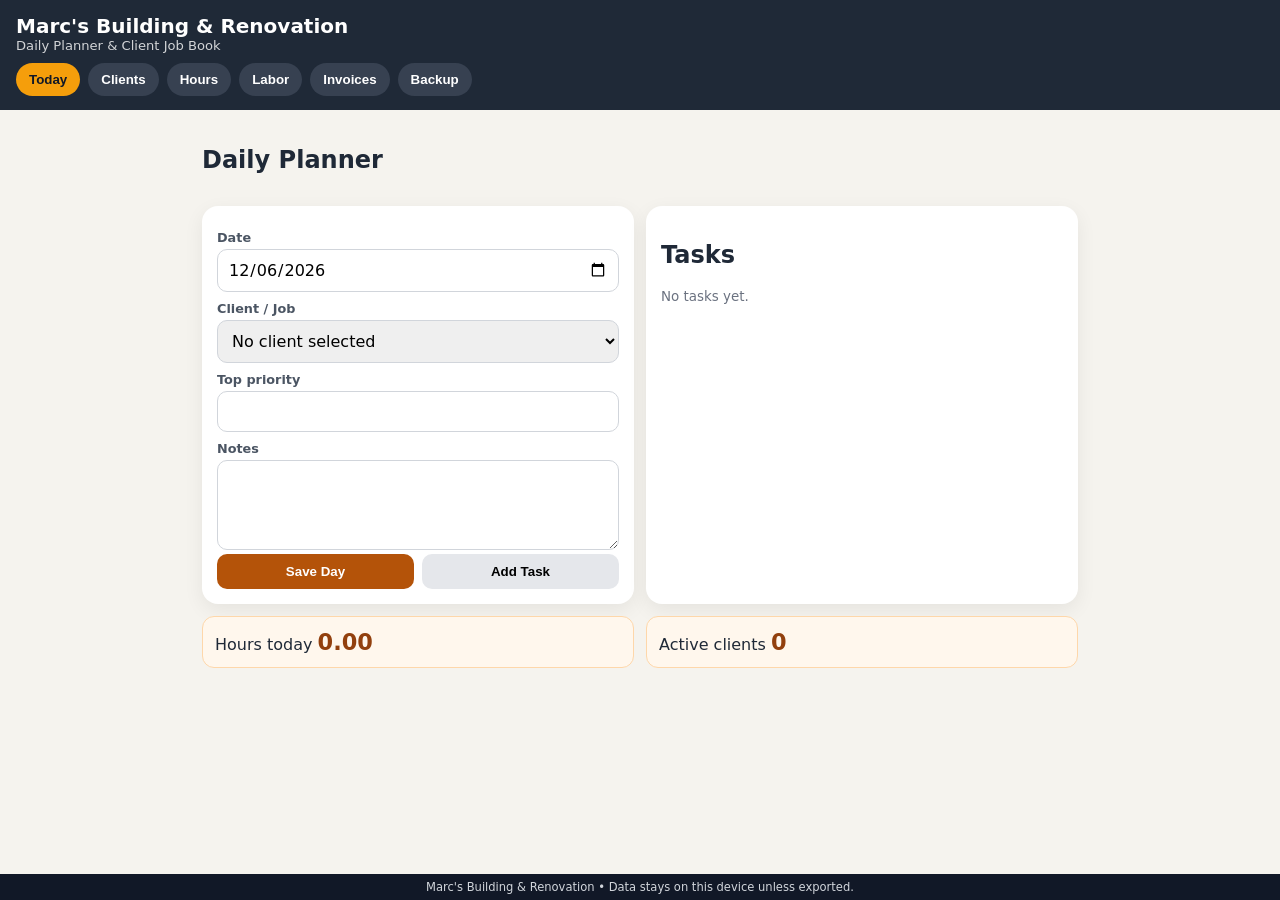
==== marc-app/index.html @ 735205f0 "Add labor tracking and labor costs to invoices" ====
<!doctype html><html><head><meta charset="utf-8"><meta name="viewport" content="width=device-width,initial-scale=1"><meta name="theme-color" content="#1f2937"><link rel="manifest" href="manifest.json"><title>Marc's Renovations Planner</title><style>
:root{--bg:#f5f3ee;--card:#fff;--ink:#1f2937;--muted:#6b7280;--accent:#b45309;--line:#e5e7eb}*{box-sizing:border-box}body{margin:0;font-family:system-ui;background:var(--bg);color:var(--ink)}header{position:sticky;top:0;background:#1f2937;color:#fff;padding:14px 16px;z-index:5}.brand{font-size:1.25rem;font-weight:800}.sub{font-size:.82rem;opacity:.8}nav{display:flex;gap:8px;overflow:auto;margin-top:10px}nav button{border:0;border-radius:999px;padding:9px 13px;background:#374151;color:#fff;font-weight:700}nav button.active{background:#f59e0b;color:#111827}main{max-width:900px;margin:auto;padding:16px 12px 80px}.view{display:none}.view.active{display:block}.card{background:#fff;border-radius:16px;padding:15px;margin:12px 0;box-shadow:0 6px 20px #0001}.grid{display:grid;grid-template-columns:repeat(auto-fit,minmax(250px,1fr));gap:12px}input,textarea,select{width:100%;padding:10px;border:1px solid #d1d5db;border-radius:10px;font:inherit}textarea{min-height:90px}label{display:block;font-size:.8rem;font-weight:700;color:#4b5563;margin:9px 0 4px}.btn{border:0;border-radius:10px;padding:10px 13px;font-weight:800}.primary{background:var(--accent);color:#fff}.secondary{background:#e5e7eb}.danger{background:#fee2e2;color:#b91c1c}.row{display:flex;gap:8px;flex-wrap:wrap;align-items:center}.row>*{flex:1}.small{color:var(--muted);font-size:.84rem}.client{cursor:pointer}.pill{display:inline-block;background:#f3f4f6;border-radius:999px;padding:4px 8px;font-size:.75rem;font-weight:700}table{width:100%;border-collapse:collapse}th,td{padding:8px;border-bottom:1px solid var(--line);text-align:left;font-size:.88rem}.task{display:flex;gap:8px;align-items:center;padding:8px 0;border-bottom:1px solid var(--line)}.task input{width:20px}.done{text-decoration:line-through;color:#9ca3af}.stat{background:#fff7ed;border:1px solid #fed7aa;padding:12px;border-radius:12px}.stat b{font-size:1.4rem;color:#92400e}
.invoice-grid{display:grid;grid-template-columns:repeat(auto-fit,minmax(280px,1fr));gap:12px}
.invoice-card{cursor:pointer}
.invoice-line{display:grid;grid-template-columns:1.8fr .55fr .75fr .8fr auto;gap:7px;margin:7px 0}
.invoice-line input{min-width:0}
.invoice-total{font-size:1.35rem;font-weight:900;text-align:right}
.labor-row{display:grid;grid-template-columns:1.1fr .85fr .65fr .75fr 1fr auto;gap:7px;margin:7px 0}
.labor-row input,.labor-row select{min-width:0}
@media(max-width:620px){.labor-row{grid-template-columns:1fr 1fr}.labor-row .labor-work{grid-column:1/3}.labor-row button{grid-column:2}}
.letterhead{display:flex;align-items:center;gap:14px;border-bottom:3px solid #10a9d6;padding-bottom:10px;margin-bottom:14px}
.letterhead-mark{width:74px;height:64px;flex:0 0 74px}
.letterhead-title{font-size:1.45rem;font-weight:900;line-height:1.05}
.letterhead-title span{color:#10a9d6}
.letterhead-sub{font-size:.8rem;font-weight:700;letter-spacing:.08em;margin-top:4px}
.letterhead-phone{margin-left:auto;font-size:1.05rem;font-weight:900;color:#10a9d6;white-space:nowrap}
.copy-label{font-weight:900;text-transform:uppercase;letter-spacing:.12em;color:#4b5563;font-size:.78rem}
.invoice-sheet{background:#fff;color:#111;padding:18px;border:1px solid #ddd;border-radius:10px;margin:14px 0}
.invoice-top{display:flex;justify-content:space-between;gap:20px}
.invoice-meta{text-align:right}
.invoice-table{width:100%;border-collapse:collapse;margin-top:12px}
.invoice-table th,.invoice-table td{border-bottom:1px solid #bbb;padding:7px 6px}
.invoice-table th{background:#f3f4f6}
.invoice-summary{margin-left:auto;max-width:300px;margin-top:12px}
.invoice-summary div{display:flex;justify-content:space-between;padding:4px 0}
.invoice-summary .grand{font-size:1.1rem;font-weight:900;border-top:2px solid #111;margin-top:4px;padding-top:7px}
@media(max-width:620px){.invoice-line{grid-template-columns:1fr 70px 90px}.invoice-line .amount{grid-column:1/3}.invoice-line button{grid-column:3}.letterhead{align-items:flex-start}.letterhead-phone{margin-left:0}.invoice-top{display:block}.invoice-meta{text-align:left;margin-top:8px}}
@media print{
  body{background:#fff}.no-print,header,footer{display:none!important}main{max-width:none;padding:0}.view{display:none!important}#invoicePrint.view.active{display:block!important}.invoice-sheet{border:0;border-radius:0;box-shadow:none;page-break-after:always;padding:12mm;margin:0}.invoice-sheet:last-child{page-break-after:auto}
}footer{position:fixed;bottom:0;left:0;right:0;background:#111827;color:#d1d5db;text-align:center;padding:6px;font-size:.72rem}</style></head><body>
<header><div class="brand">Marc's Building & Renovation</div><div class="sub">Daily Planner & Client Job Book</div><nav><button data-v="today" class="active">Today</button><button data-v="clients">Clients</button><button data-v="hours">Hours</button><button data-v="labor">Labor</button><button data-v="invoices">Invoices</button><button data-v="backup">Backup</button></nav></header>
<main>
<section id="today" class="view active"><h1>Daily Planner</h1><div class="grid"><div class="card"><label>Date</label><input id="dDate" type="date"><label>Client / Job</label><select id="dClient"></select><label>Top priority</label><input id="dPriority"><label>Notes</label><textarea id="dNotes"></textarea><div class="row"><button class="btn primary" onclick="saveDay()">Save Day</button><button class="btn secondary" onclick="addTask()">Add Task</button></div></div><div class="card"><h2>Tasks</h2><div id="tasks"></div></div></div><div class="grid"><div class="stat">Hours today <b id="todayHours">0</b></div><div class="stat">Active clients <b id="activeCount">0</b></div></div></section>
<section id="clients" class="view"><div class="row"><div><h1>Clients & Jobs</h1><div class="small">One page for every client.</div></div><button class="btn primary" onclick="newClient()">+ New Client</button></div><input id="search" placeholder="Search clients..." oninput="renderClients()"><div id="clientList" class="grid"></div></section>
<section id="edit" class="view"><button class="btn secondary" onclick="show('clients')">← Back</button><div class="card"><h1 id="formTitle">New Client</h1><input type="hidden" id="cid"><div class="grid"><div><label>Name</label><input id="name"><label>Phone</label><input id="phone"><label>Email</label><input id="email"><label>Job address</label><input id="address"></div><div><label>Job title</label><input id="job"><label>Start date</label><input id="start" type="date"><label>Status</label><select id="status"><option>Estimate</option><option>Scheduled</option><option selected>Active</option><option>Waiting</option><option>Completed</option></select><label>Job description</label><textarea id="desc"></textarea></div></div><label>Notes</label><textarea id="notes"></textarea><button class="btn primary" onclick="saveClient()">Save Client</button></div></section>
<section id="detail" class="view"><button class="btn secondary" onclick="show('clients')">← Back</button><div id="detailBody"></div></section>
<section id="hours" class="view"><h1>Hours Log</h1><div class="card"><div class="grid"><div><label>Date</label><input id="hDate" type="date"></div><div><label>Client</label><select id="hClient"></select></div><div><label>Hours</label><input id="hAmount" type="number" step=".25"></div><div><label>Work done</label><input id="hWork"></div></div><button class="btn primary" onclick="logHours()">Log Hours</button></div><div class="card"><h2>Recent Hours</h2><div id="hoursList"></div></div></section>
<section id="labor" class="view"><h1>Labor Tracker</h1><div class="card"><div class="grid"><div><label>Date</label><input id="laborDate" type="date"></div><div><label>Client / Job</label><select id="laborClient"></select></div><div><label>Worker name</label><input id="laborName" placeholder="Name"></div><div><label>Hours</label><input id="laborHours" type="number" min="0" step=".25" placeholder="8"></div><div><label>Hourly rate</label><input id="laborRate" type="number" min="0" step=".01" placeholder="25.00"></div><div><label>Work done</label><input id="laborWork" placeholder="Framing, drywall, painting..."></div></div><button class="btn primary" onclick="addLaborEntry()">Add Labor</button></div><div class="card"><div class="row"><h2>Labor History</h2><div class="hours-total" id="laborGrandTotal">$0.00</div></div><div id="laborList"></div></div></section>
<section id="invoices" class="view"><div class="row"><div><h1>Invoices</h1><div class="small">Numbered invoices saved with each client.</div></div><button class="btn primary" onclick="newInvoice()">+ New Invoice</button></div><div id="invoiceList" class="invoice-grid"></div></section>
<section id="invoiceEdit" class="view"><button class="btn secondary no-print" onclick="show('invoices')">← Back</button><div class="card no-print"><h1 id="invoiceFormTitle">New Invoice</h1><input type="hidden" id="invId"><div class="grid"><div><label>Invoice number</label><input id="invNumber" readonly><label>Date</label><input id="invDate" type="date"><label>Client</label><select id="invClient" onchange="invoiceClientChanged()"></select></div><div><label>Job / project</label><input id="invJob"><label>Client address</label><input id="invAddress"><label>Due date</label><input id="invDue" type="date"></div></div><h3>Materials / Other Charges</h3><div id="invoiceLines"></div><button class="btn secondary" onclick="addInvoiceLine()">+ Add Line</button>
<h3 style="margin-top:18px">Labor</h3><div id="invoiceLabor"></div><div class="row"><button class="btn secondary" onclick="addInvoiceLabor()">+ Add Labor</button><button class="btn secondary" onclick="importClientLabor()">Import Labor for This Client</button></div><div class="grid" style="margin-top:12px"><div><label>Notes</label><textarea id="invNotes" placeholder="Thank you, payment terms, job notes..."></textarea></div><div><label>Tax %</label><input id="invTax" type="number" min="0" step=".01" value="0" oninput="renderInvoiceTotals()"><label>Amount paid</label><input id="invPaid" type="number" min="0" step=".01" value="0" oninput="renderInvoiceTotals()"><div id="invoiceTotals" class="invoice-total"></div></div></div><div class="row" style="margin-top:12px"><button class="btn primary" onclick="saveInvoice(false)">Save Invoice</button><button class="btn secondary" onclick="saveInvoice(true)">Save & Print 2 Copies</button></div></div></section>
<section id="invoicePrint" class="view"><div class="no-print row"><button class="btn secondary" onclick="show('invoices')">← Back</button><button class="btn primary" onclick="window.print()">Print Client + Office Copies</button></div><div id="printCopies"></div></section>
<section id="backup" class="view"><h1>Backup</h1><div class="card"><p>Records are stored on this device. Export a backup occasionally.</p><div class="row"><button class="btn primary" onclick="backup()">Export Backup</button><label class="btn secondary" style="margin:0;text-align:center">Restore<input type="file" accept=".json" onchange="restore(event)" style="display:none"></label></div></div></section>
</main><footer>Marc's Building & Renovation • Data stays on this device unless exported.</footer>
<script>
const K="marcsRenovations_v2";let db=JSON.parse(localStorage.getItem(K)||'{"clients":[],"hours":[],"days":{},"invoices":[],"nextInvoiceNumber":1001}');db.invoices=db.invoices||[];db.nextInvoiceNumber=db.nextInvoiceNumber||1001;db.labor=db.labor||[];const save=()=>{localStorage.setItem(K,JSON.stringify(db));refresh()};const uid=()=>Date.now().toString(36)+Math.random().toString(36).slice(2,6);const td=()=>{let d=new Date;d.setMinutes(d.getMinutes()-d.getTimezoneOffset());return d.toISOString().slice(0,10)};const e=s=>String(s||"").replace(/[&<>"']/g,m=>({"&":"&amp;","<":"&lt;",">":"&gt;",'"':"&quot;","'":"&#39;"}[m]));
document.querySelectorAll("nav button").forEach(b=>b.onclick=()=>show(b.dataset.v));function show(id){document.querySelectorAll(".view").forEach(x=>x.classList.remove("active"));document.getElementById(id).classList.add("active");document.querySelectorAll("nav button").forEach(x=>x.classList.toggle("active",x.dataset.v===id));if(id==="clients")renderClients();if(id==="hours")renderHours();if(id==="labor")renderLabor();if(id==="invoices")renderInvoices();if(id==="today")loadDay()}
function opts(sel=""){return '<option value="">No client selected</option>'+db.clients.map(c=>'<option value="'+c.id+'" '+(c.id===sel?"selected":"")+'>'+e(c.name)+' — '+e(c.job||"Job")+'</option>').join("")}
function newClient(){["cid","name","phone","email","address","job","start","desc","notes"].forEach(i=>document.getElementById(i).value="");status.value="Active";formTitle.textContent="New Client";show("edit")}
function saveClient(){let id=cid.value||uid(),old=db.clients.find(c=>c.id===id)||{};let c={id,name:name.value.trim(),phone:phone.value,email:email.value,address:address.value,job:job.value,start:start.value,status:status.value,desc:desc.value,notes:notes.value,materials:old.materials||[]};if(!c.name)return alert("Enter the client name.");let i=db.clients.findIndex(x=>x.id===id);i>=0?db.clients[i]=c:db.clients.push(c);save();show("clients")}
function editClient(id){let c=db.clients.find(x=>x.id===id);if(!c)return;cid.value=c.id;name.value=c.name;phone.value=c.phone||"";email.value=c.email||"";address.value=c.address||"";job.value=c.job||"";start.value=c.start||"";status.value=c.status||"Active";desc.value=c.desc||"";notes.value=c.notes||"";formTitle.textContent="Edit Client";show("edit")}
function renderClients(){let q=(search.value||"").toLowerCase(),a=db.clients.filter(c=>JSON.stringify(c).toLowerCase().includes(q));clientList.innerHTML=a.length?a.map(c=>'<div class="card client" onclick="openClient(\''+c.id+'\')"><div class="row"><h3>'+e(c.name)+'</h3><span class="pill">'+e(c.status)+'</span></div><div>'+e(c.job||"Renovation job")+'</div><div class="small">'+e(c.address||"No address")+'</div></div>').join(""):'<div class="card small">No clients yet.</div>'}
function openClient(id){let c=db.clients.find(x=>x.id===id),hs=db.hours.filter(h=>h.clientId===id),total=hs.reduce((s,h)=>s+Number(h.hours),0);detailBody.innerHTML='<div class="card"><div class="row"><div><h1>'+e(c.name)+'</h1><h3>'+e(c.job)+'</h3></div><span class="pill">'+e(c.status)+'</span></div><p><b>Phone:</b> '+e(c.phone||"—")+'<br><b>Email:</b> '+e(c.email||"—")+'<br><b>Address:</b> '+e(c.address||"—")+'<br><b>Started:</b> '+e(c.start||"—")+'</p><h3>Job Description</h3><p>'+e(c.desc||"No description")+'</p><h3>Notes</h3><textarea id="detailNotes">'+e(c.notes||"")+'</textarea><div class="row"><button class="btn primary" onclick="saveNotes(\''+id+'\')">Save Notes</button><button class="btn secondary" onclick="editClient(\''+id+'\')">Edit</button></div></div><div class="card"><h2>Materials</h2><div id="mats">'+(c.materials||[]).map(m=>'<div class="row"><input value="'+e(m.item)+'" placeholder="Material" onchange="mat(\''+id+'\',\''+m.id+'\',this.value)"><input value="'+e(m.qty)+'" placeholder="Qty" onchange="qty(\''+id+'\',\''+m.id+'\',this.value)"></div>').join("")+'</div><button class="btn primary" onclick="addMat(\''+id+'\')">+ Add Material</button></div><div class="card"><h2>Hours: '+total.toFixed(2)+'</h2>'+hs.map(h=>'<div>'+e(h.date)+' — '+Number(h.hours).toFixed(2)+' hrs — '+e(h.work)+'</div>').join("")+'</div>';show("detail")}
function saveNotes(id){db.clients.find(c=>c.id===id).notes=detailNotes.value;save();openClient(id)}function addMat(id){db.clients.find(c=>c.id===id).materials.push({id:uid(),item:"",qty:""});save();openClient(id)}function mat(cid,mid,v){db.clients.find(c=>c.id===cid).materials.find(m=>m.id===mid).item=v;save()}function qty(cid,mid,v){db.clients.find(c=>c.id===cid).materials.find(m=>m.id===mid).qty=v;save()}
function logHours(){if(!hDate.value||!hClient.value||!Number(hAmount.value))return alert("Choose date, client and hours.");db.hours.push({id:uid(),date:hDate.value,clientId:hClient.value,hours:Number(hAmount.value),work:hWork.value});hAmount.value="";hWork.value="";save();renderHours()}
function renderHours(){let a=[...db.hours].sort((x,y)=>y.date.localeCompare(x.date));hoursList.innerHTML=a.length?'<table><tr><th>Date</th><th>Client</th><th>Hours</th><th>Work</th></tr>'+a.map(h=>'<tr><td>'+e(h.date)+'</td><td>'+e((db.clients.find(c=>c.id===h.clientId)||{}).name||"Deleted")+'</td><td>'+Number(h.hours).toFixed(2)+'</td><td>'+e(h.work)+'</td></tr>').join("")+'</table>':'<div class="small">No hours yet.</div>'}
function loadDay(){let date=dDate.value||td();dDate.value=date;let d=db.days[date]||{clientId:"",priority:"",notes:"",tasks:[]};dClient.innerHTML=opts(d.clientId);dPriority.value=d.priority||"";dNotes.value=d.notes||"";tasks.innerHTML=(d.tasks||[]).map(t=>'<div class="task"><input type="checkbox" '+(t.done?"checked":"")+' onchange="toggleTask(\''+t.id+'\')"><span class="'+(t.done?"done":"")+'">'+e(t.text)+'</span></div>').join("")||'<div class="small">No tasks yet.</div>';todayHours.textContent=db.hours.filter(h=>h.date===date).reduce((s,h)=>s+Number(h.hours),0).toFixed(2);activeCount.textContent=db.clients.filter(c=>c.status!=="Completed").length}
function saveDay(){let date=dDate.value,old=db.days[date]||{tasks:[]};db.days[date]={clientId:dClient.value,priority:dPriority.value,notes:dNotes.value,tasks:old.tasks||[]};save();alert("Day saved.")}function addTask(){let t=prompt("What needs to be done?");if(!t)return;let date=dDate.value||td(),d=db.days[date]||{clientId:"",priority:"",notes:"",tasks:[]};d.tasks.push({id:uid(),text:t,done:false});db.days[date]=d;save();loadDay()}function toggleTask(id){let d=db.days[dDate.value],t=d.tasks.find(x=>x.id===id);t.done=!t.done;save();loadDay()}
function money(n){return "$"+Number(n||0).toFixed(2)}
function addLaborEntry(){let date=laborDate.value,clientId=laborClient.value,name=laborName.value.trim(),hours=Number(laborHours.value||0),rate=Number(laborRate.value||0),work=laborWork.value.trim();if(!date||!clientId||!name||!hours)return alert("Enter date, client, worker name and hours.");db.labor.push({id:uid(),date,clientId,name,hours,rate,work});laborName.value="";laborHours.value="";laborWork.value="";save();renderLabor()}
function deleteLabor(id){db.labor=db.labor.filter(x=>x.id!==id);save();renderLabor()}
function renderLabor(){laborClient.innerHTML=opts(laborClient.value);let a=[...db.labor].sort((x,y)=>y.date.localeCompare(x.date)),grand=a.reduce((s,l)=>s+Number(l.hours||0)*Number(l.rate||0),0);laborGrandTotal.textContent=money(grand);laborList.innerHTML=a.length?'<table><tr><th>Date</th><th>Client</th><th>Name</th><th>Hours</th><th>Rate</th><th>Cost</th><th>Work</th><th></th></tr>'+a.map(l=>{let c=db.clients.find(x=>x.id===l.clientId)||{};return '<tr><td>'+e(l.date)+'</td><td>'+e(c.name||"Deleted")+'</td><td>'+e(l.name)+'</td><td>'+Number(l.hours).toFixed(2)+'</td><td>'+money(l.rate)+'</td><td><b>'+money(Number(l.hours)*Number(l.rate))+'</b></td><td>'+e(l.work||"")+'</td><td><button class="btn danger" onclick="deleteLabor(\''+l.id+'\')">×</button></td></tr>'}).join("")+'</table>':'<div class="small">No labor entries yet.</div>'}

function invoiceClientOptions(sel=""){return '<option value="">Choose a client</option>'+db.clients.map(c=>'<option value="'+c.id+'" '+(c.id===sel?"selected":"")+'>'+e(c.name)+'</option>').join("")}
function nextInvoiceNo(){return String(db.nextInvoiceNumber||1001).padStart(4,"0")}
function newInvoice(){invId.value="";invNumber.value=nextInvoiceNo();invDate.value=td();invDue.value="";invClient.innerHTML=invoiceClientOptions("");invJob.value="";invAddress.value="";invNotes.value="";invTax.value="0";invPaid.value="0";invoiceLines.innerHTML="";invoiceLabor.innerHTML="";addInvoiceLine();invoiceFormTitle.textContent="New Invoice";renderInvoiceTotals();show("invoiceEdit")}
function invoiceClientChanged(){let c=db.clients.find(x=>x.id===invClient.value);if(c){invJob.value=c.job||"";invAddress.value=c.address||""}}
function addInvoiceLine(item={desc:"",qty:1,rate:0}){let id=uid(),d=document.createElement("div");d.className="invoice-line";d.dataset.id=id;d.innerHTML='<input class="desc" placeholder="Description of work or material" value="'+e(item.desc||"")+'" oninput="renderInvoiceTotals()"><input class="qty" type="number" min="0" step=".01" value="'+Number(item.qty??1)+'" oninput="renderInvoiceTotals()"><input class="rate" type="number" min="0" step=".01" value="'+Number(item.rate??0)+'" oninput="renderInvoiceTotals()"><input class="amount" readonly><button class="btn danger" onclick="this.parentElement.remove();renderInvoiceTotals()">×</button>';invoiceLines.appendChild(d);renderInvoiceTotals()}
function addInvoiceLabor(item={name:"",hours:0,rate:0,work:""}){let d=document.createElement("div");d.className="labor-row";d.innerHTML='<input class="lname" placeholder="Worker name" value="'+e(item.name||"")+'" oninput="renderInvoiceTotals()"><input class="lhours" type="number" min="0" step=".25" placeholder="Hours" value="'+Number(item.hours||0)+'" oninput="renderInvoiceTotals()"><input class="lrate" type="number" min="0" step=".01" placeholder="Rate" value="'+Number(item.rate||0)+'" oninput="renderInvoiceTotals()"><input class="lamount" readonly><input class="labor-work" placeholder="Work done" value="'+e(item.work||"")+'" oninput="renderInvoiceTotals()"><button class="btn danger" onclick="this.parentElement.remove();renderInvoiceTotals()">×</button>';invoiceLabor.appendChild(d);renderInvoiceTotals()}
function getInvoiceLabor(){return [...invoiceLabor.querySelectorAll(".labor-row")].map(r=>({name:r.querySelector(".lname").value,hours:Number(r.querySelector(".lhours").value||0),rate:Number(r.querySelector(".lrate").value||0),work:r.querySelector(".labor-work").value}))}
function importClientLabor(){if(!invClient.value)return alert("Choose a client first.");let existing=getInvoiceLabor(),rows=db.labor.filter(l=>l.clientId===invClient.value);if(!rows.length)return alert("No labor entries found for this client.");invoiceLabor.innerHTML="";rows.forEach(l=>addInvoiceLabor({name:l.name,hours:l.hours,rate:l.rate,work:(l.date?l.date+" - ":"")+l.work}));renderInvoiceTotals()}
function getInvoiceLines(){return [...invoiceLines.querySelectorAll(".invoice-line")].map(r=>({desc:r.querySelector(".desc").value,qty:Number(r.querySelector(".qty").value||0),rate:Number(r.querySelector(".rate").value||0)}))}
function calcInvoice(lines=getInvoiceLines(),taxPct=Number(invTax.value||0),paid=Number(invPaid.value||0),labor=getInvoiceLabor()){let materials=lines.reduce((s,l)=>s+l.qty*l.rate,0),laborTotal=labor.reduce((s,l)=>s+l.hours*l.rate,0),subtotal=materials+laborTotal,tax=subtotal*taxPct/100,total=subtotal+tax,balance=total-paid;return{materials,laborTotal,subtotal,tax,total,paid,balance}}
function renderInvoiceTotals(){[...invoiceLines.querySelectorAll(".invoice-line")].forEach(r=>r.querySelector(".amount").value=money(Number(r.querySelector(".qty").value||0)*Number(r.querySelector(".rate").value||0)));[...invoiceLabor.querySelectorAll(".labor-row")].forEach(r=>r.querySelector(".lamount").value=money(Number(r.querySelector(".lhours").value||0)*Number(r.querySelector(".lrate").value||0)));let x=calcInvoice();invoiceTotals.innerHTML='Materials '+money(x.materials)+'<br>Labor '+money(x.laborTotal)+'<br>Subtotal '+money(x.subtotal)+'<br>Tax '+money(x.tax)+'<br><b>Total '+money(x.total)+'</b><br>Balance '+money(x.balance)}
function saveInvoice(printAfter=false){if(!invClient.value)return alert("Choose a client.");let id=invId.value||uid(),isNew=!db.invoices.find(i=>i.id===id);let data={id,number:invNumber.value,date:invDate.value,due:invDue.value,clientId:invClient.value,job:invJob.value,address:invAddress.value,notes:invNotes.value,taxPct:Number(invTax.value||0),paid:Number(invPaid.value||0),lines:getInvoiceLines(),labor:getInvoiceLabor()};let idx=db.invoices.findIndex(i=>i.id===id);if(idx>=0)db.invoices[idx]=data;else{db.invoices.push(data);db.nextInvoiceNumber=(db.nextInvoiceNumber||1001)+1}save();if(printAfter)printInvoice(id);else{alert("Invoice saved.");show("invoices")}}
function editInvoice(id){let i=db.invoices.find(x=>x.id===id);if(!i)return;invId.value=i.id;invNumber.value=i.number;invDate.value=i.date;invDue.value=i.due||"";invClient.innerHTML=invoiceClientOptions(i.clientId);invJob.value=i.job||"";invAddress.value=i.address||"";invNotes.value=i.notes||"";invTax.value=i.taxPct||0;invPaid.value=i.paid||0;invoiceLines.innerHTML="";invoiceLabor.innerHTML="";(i.lines||[]).forEach(addInvoiceLine);if(!(i.lines||[]).length)addInvoiceLine();(i.labor||[]).forEach(addInvoiceLabor);invoiceFormTitle.textContent="Edit Invoice #"+i.number;renderInvoiceTotals();show("invoiceEdit")}
function renderInvoices(){let a=[...db.invoices].sort((x,y)=>Number(y.number)-Number(x.number));invoiceList.innerHTML=a.length?a.map(i=>{let c=db.clients.find(x=>x.id===i.clientId)||{},x=calcStored(i);return '<div class="card invoice-card" onclick="editInvoice(\''+i.id+'\')"><div class="row"><h3>Invoice #'+e(i.number)+'</h3><span class="pill">'+e(i.date)+'</span></div><div>'+e(c.name||"Client")+'</div><div class="small">'+e(i.job||"")+'</div><div style="margin-top:8px;font-weight:900">'+money(x.total)+'</div><div class="row" style="margin-top:8px"><button class="btn secondary" onclick="event.stopPropagation();printInvoice(\''+i.id+'\')">Print</button></div></div>'}).join(""):'<div class="card small">No invoices yet.</div>'}
function calcStored(i){let materials=(i.lines||[]).reduce((s,l)=>s+Number(l.qty||0)*Number(l.rate||0),0),laborTotal=(i.labor||[]).reduce((s,l)=>s+Number(l.hours||0)*Number(l.rate||0),0),subtotal=materials+laborTotal,tax=subtotal*Number(i.taxPct||0)/100,total=subtotal+tax,paid=Number(i.paid||0);return{materials,laborTotal,subtotal,tax,total,paid,balance:total-paid}}
function letterheadHTML(){return '<div class="letterhead"><svg class="letterhead-mark" viewBox="0 0 120 100" aria-hidden="true"><path fill="#111" d="M8 52 55 14l22 17V18h13v23l22 17H95v34H24V52z"/><path fill="#10a9d6" d="M61 49c12-11 27-16 45-13-12 4-20 11-25 21l15 6-29 28-16-15 15-16z"/></svg><div><div class="letterhead-title"><span>Marc\'s</span> Building & Renovation</div><div class="letterhead-sub">ALSO OFFERING PAINTING SERVICES</div></div><div class="letterhead-phone">780 781 8872</div></div>'}
function invoiceSheet(i,label){let c=db.clients.find(x=>x.id===i.clientId)||{},x=calcStored(i);return '<div class="invoice-sheet">'+letterheadHTML()+'<div class="copy-label">'+label+'</div><div class="invoice-top"><div><h2>INVOICE</h2><div><b>Bill To:</b><br>'+e(c.name||"")+'<br>'+e(i.address||c.address||"")+'<br>'+e(c.phone||"")+'<br>'+e(c.email||"")+'</div></div><div class="invoice-meta"><b>Invoice #'+e(i.number)+'</b><br>Date: '+e(i.date||"")+'<br>'+(i.due?'Due: '+e(i.due)+'<br>':'')+'<br><b>Job:</b> '+e(i.job||c.job||"")+'</div></div><table class="invoice-table"><thead><tr><th>Description</th><th>Qty</th><th>Rate</th><th>Amount</th></tr></thead><tbody>'+(i.lines||[]).map(l=>'<tr><td>'+e(l.desc)+'</td><td>'+Number(l.qty||0)+'</td><td>'+money(l.rate)+'</td><td>'+money(Number(l.qty||0)*Number(l.rate||0))+'</td></tr>').join("")+'</tbody></table>'+(i.labor&&i.labor.length?'<h3 style="margin-top:16px">Labor</h3><table class="invoice-table"><thead><tr><th>Name</th><th>Hours</th><th>Rate</th><th>Work</th><th>Amount</th></tr></thead><tbody>'+i.labor.map(l=>'<tr><td>'+e(l.name)+'</td><td>'+Number(l.hours||0).toFixed(2)+'</td><td>'+money(l.rate)+'</td><td>'+e(l.work||"")+'</td><td>'+money(Number(l.hours||0)*Number(l.rate||0))+'</td></tr>').join("")+'</tbody></table>':'')+'<div class="invoice-summary"><div><span>Materials</span><b>'+money(x.materials)+'</b></div><div><span>Labor</span><b>'+money(x.laborTotal)+'</b></div><div><span>Subtotal</span><b>'+money(x.subtotal)+'</b></div><div><span>Tax ('+Number(i.taxPct||0).toFixed(2)+'%)</span><b>'+money(x.tax)+'</b></div><div class="grand"><span>Total</span><span>'+money(x.total)+'</span></div><div><span>Paid</span><span>'+money(x.paid)+'</span></div><div><span>Balance Due</span><b>'+money(x.balance)+'</b></div></div>'+(i.notes?'<div style="margin-top:18px"><b>Notes:</b><br>'+e(i.notes).replace(/\n/g,"<br>")+'</div>':'')+'</div>'}
function printInvoice(id){let i=db.invoices.find(x=>x.id===id);if(!i)return;printCopies.innerHTML=invoiceSheet(i,"Client Copy")+invoiceSheet(i,"Office Copy");show("invoicePrint")}
function backup(){let a=document.createElement("a");a.href=URL.createObjectURL(new Blob([JSON.stringify(db,null,2)],{type:"application/json"}));a.download="marcs-renovations-backup-"+td()+".json";a.click()}function restore(ev){let r=new FileReader;r.onload=()=>{try{db=JSON.parse(r.result);save();alert("Backup restored.")}catch{alert("Invalid backup file.")}};r.readAsText(ev.target.files[0])}
function refresh(){dClient.innerHTML=opts(dClient.value);hClient.innerHTML=opts(hClient.value);if(typeof laborClient!=="undefined")laborClient.innerHTML=opts(laborClient.value);if(typeof invClient!=="undefined")invClient.innerHTML=invoiceClientOptions(invClient.value);renderClients();renderHours();renderLabor();renderInvoices();loadDay()}dDate.value=td();hDate.value=td();if(typeof laborDate!=="undefined")laborDate.value=td();dDate.onchange=loadDay;refresh();if("serviceWorker"in navigator)navigator.serviceWorker.register("sw.js");
</script></body></html>
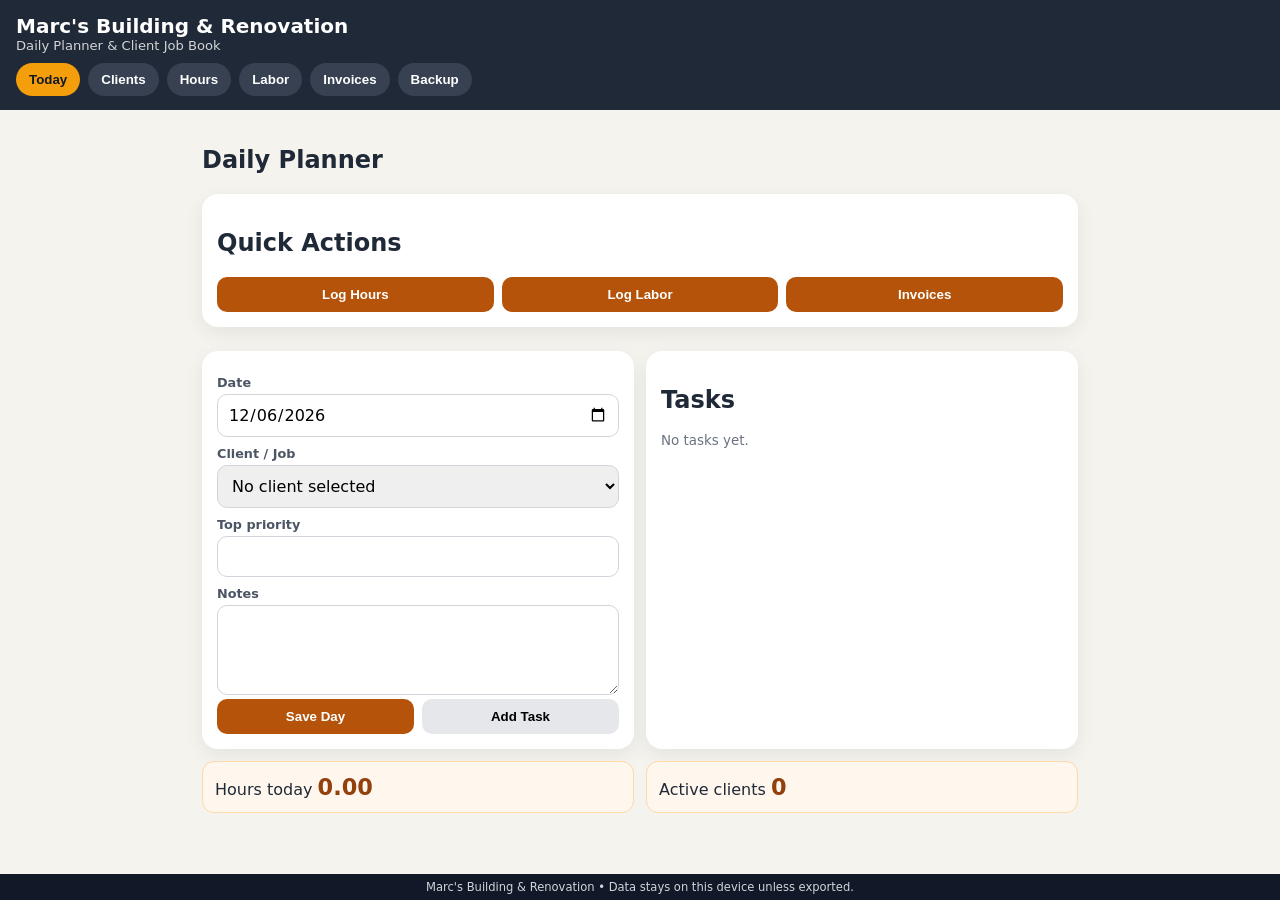
==== commit e04239b0: "Expose hours labor invoices and improve mobile navigation" ====
--- a/marc-app/index.html
+++ b/marc-app/index.html
@@ -1,5 +1,5 @@
 <!doctype html><html><head><meta charset="utf-8"><meta name="viewport" content="width=device-width,initial-scale=1"><meta name="theme-color" content="#1f2937"><link rel="manifest" href="manifest.json"><title>Marc's Renovations Planner</title><style>
-:root{--bg:#f5f3ee;--card:#fff;--ink:#1f2937;--muted:#6b7280;--accent:#b45309;--line:#e5e7eb}*{box-sizing:border-box}body{margin:0;font-family:system-ui;background:var(--bg);color:var(--ink)}header{position:sticky;top:0;background:#1f2937;color:#fff;padding:14px 16px;z-index:5}.brand{font-size:1.25rem;font-weight:800}.sub{font-size:.82rem;opacity:.8}nav{display:flex;gap:8px;overflow:auto;margin-top:10px}nav button{border:0;border-radius:999px;padding:9px 13px;background:#374151;color:#fff;font-weight:700}nav button.active{background:#f59e0b;color:#111827}main{max-width:900px;margin:auto;padding:16px 12px 80px}.view{display:none}.view.active{display:block}.card{background:#fff;border-radius:16px;padding:15px;margin:12px 0;box-shadow:0 6px 20px #0001}.grid{display:grid;grid-template-columns:repeat(auto-fit,minmax(250px,1fr));gap:12px}input,textarea,select{width:100%;padding:10px;border:1px solid #d1d5db;border-radius:10px;font:inherit}textarea{min-height:90px}label{display:block;font-size:.8rem;font-weight:700;color:#4b5563;margin:9px 0 4px}.btn{border:0;border-radius:10px;padding:10px 13px;font-weight:800}.primary{background:var(--accent);color:#fff}.secondary{background:#e5e7eb}.danger{background:#fee2e2;color:#b91c1c}.row{display:flex;gap:8px;flex-wrap:wrap;align-items:center}.row>*{flex:1}.small{color:var(--muted);font-size:.84rem}.client{cursor:pointer}.pill{display:inline-block;background:#f3f4f6;border-radius:999px;padding:4px 8px;font-size:.75rem;font-weight:700}table{width:100%;border-collapse:collapse}th,td{padding:8px;border-bottom:1px solid var(--line);text-align:left;font-size:.88rem}.task{display:flex;gap:8px;align-items:center;padding:8px 0;border-bottom:1px solid var(--line)}.task input{width:20px}.done{text-decoration:line-through;color:#9ca3af}.stat{background:#fff7ed;border:1px solid #fed7aa;padding:12px;border-radius:12px}.stat b{font-size:1.4rem;color:#92400e}
+:root{--bg:#f5f3ee;--card:#fff;--ink:#1f2937;--muted:#6b7280;--accent:#b45309;--line:#e5e7eb}*{box-sizing:border-box}body{margin:0;font-family:system-ui;background:var(--bg);color:var(--ink)}header{position:sticky;top:0;background:#1f2937;color:#fff;padding:14px 16px;z-index:5}.brand{font-size:1.25rem;font-weight:800}.sub{font-size:.82rem;opacity:.8}nav{display:flex;gap:8px;flex-wrap:wrap;margin-top:10px}nav button{border:0;border-radius:999px;padding:9px 13px;background:#374151;color:#fff;font-weight:700}nav button.active{background:#f59e0b;color:#111827}main{max-width:900px;margin:auto;padding:16px 12px 80px}.view{display:none}.view.active{display:block}.card{background:#fff;border-radius:16px;padding:15px;margin:12px 0;box-shadow:0 6px 20px #0001}.grid{display:grid;grid-template-columns:repeat(auto-fit,minmax(250px,1fr));gap:12px}input,textarea,select{width:100%;padding:10px;border:1px solid #d1d5db;border-radius:10px;font:inherit}textarea{min-height:90px}label{display:block;font-size:.8rem;font-weight:700;color:#4b5563;margin:9px 0 4px}.btn{border:0;border-radius:10px;padding:10px 13px;font-weight:800}.primary{background:var(--accent);color:#fff}.secondary{background:#e5e7eb}.danger{background:#fee2e2;color:#b91c1c}.row{display:flex;gap:8px;flex-wrap:wrap;align-items:center}.row>*{flex:1}.small{color:var(--muted);font-size:.84rem}.client{cursor:pointer}.pill{display:inline-block;background:#f3f4f6;border-radius:999px;padding:4px 8px;font-size:.75rem;font-weight:700}table{width:100%;border-collapse:collapse}th,td{padding:8px;border-bottom:1px solid var(--line);text-align:left;font-size:.88rem}.task{display:flex;gap:8px;align-items:center;padding:8px 0;border-bottom:1px solid var(--line)}.task input{width:20px}.done{text-decoration:line-through;color:#9ca3af}.stat{background:#fff7ed;border:1px solid #fed7aa;padding:12px;border-radius:12px}.stat b{font-size:1.4rem;color:#92400e}
 .invoice-grid{display:grid;grid-template-columns:repeat(auto-fit,minmax(280px,1fr));gap:12px}
 .invoice-card{cursor:pointer}
 .invoice-line{display:grid;grid-template-columns:1.8fr .55fr .75fr .8fr auto;gap:7px;margin:7px 0}
@@ -30,12 +30,17 @@
 }footer{position:fixed;bottom:0;left:0;right:0;background:#111827;color:#d1d5db;text-align:center;padding:6px;font-size:.72rem}</style></head><body>
 <header><div class="brand">Marc's Building & Renovation</div><div class="sub">Daily Planner & Client Job Book</div><nav><button data-v="today" class="active">Today</button><button data-v="clients">Clients</button><button data-v="hours">Hours</button><button data-v="labor">Labor</button><button data-v="invoices">Invoices</button><button data-v="backup">Backup</button></nav></header>
 <main>
-<section id="today" class="view active"><h1>Daily Planner</h1><div class="grid"><div class="card"><label>Date</label><input id="dDate" type="date"><label>Client / Job</label><select id="dClient"></select><label>Top priority</label><input id="dPriority"><label>Notes</label><textarea id="dNotes"></textarea><div class="row"><button class="btn primary" onclick="saveDay()">Save Day</button><button class="btn secondary" onclick="addTask()">Add Task</button></div></div><div class="card"><h2>Tasks</h2><div id="tasks"></div></div></div><div class="grid"><div class="stat">Hours today <b id="todayHours">0</b></div><div class="stat">Active clients <b id="activeCount">0</b></div></div></section>
+<section id="today" class="view active"><h1>Daily Planner</h1>
+<div class="card"><h2>Quick Actions</h2><div class="row">
+<button class="btn primary" onclick="show('hours')">Log Hours</button>
+<button class="btn primary" onclick="show('labor')">Log Labor</button>
+<button class="btn primary" onclick="show('invoices')">Invoices</button>
+</div></div><div class="grid"><div class="card"><label>Date</label><input id="dDate" type="date"><label>Client / Job</label><select id="dClient"></select><label>Top priority</label><input id="dPriority"><label>Notes</label><textarea id="dNotes"></textarea><div class="row"><button class="btn primary" onclick="saveDay()">Save Day</button><button class="btn secondary" onclick="addTask()">Add Task</button></div></div><div class="card"><h2>Tasks</h2><div id="tasks"></div></div></div><div class="grid"><div class="stat">Hours today <b id="todayHours">0</b></div><div class="stat">Active clients <b id="activeCount">0</b></div></div></section>
 <section id="clients" class="view"><div class="row"><div><h1>Clients & Jobs</h1><div class="small">One page for every client.</div></div><button class="btn primary" onclick="newClient()">+ New Client</button></div><input id="search" placeholder="Search clients..." oninput="renderClients()"><div id="clientList" class="grid"></div></section>
 <section id="edit" class="view"><button class="btn secondary" onclick="show('clients')">← Back</button><div class="card"><h1 id="formTitle">New Client</h1><input type="hidden" id="cid"><div class="grid"><div><label>Name</label><input id="name"><label>Phone</label><input id="phone"><label>Email</label><input id="email"><label>Job address</label><input id="address"></div><div><label>Job title</label><input id="job"><label>Start date</label><input id="start" type="date"><label>Status</label><select id="status"><option>Estimate</option><option>Scheduled</option><option selected>Active</option><option>Waiting</option><option>Completed</option></select><label>Job description</label><textarea id="desc"></textarea></div></div><label>Notes</label><textarea id="notes"></textarea><button class="btn primary" onclick="saveClient()">Save Client</button></div></section>
 <section id="detail" class="view"><button class="btn secondary" onclick="show('clients')">← Back</button><div id="detailBody"></div></section>
-<section id="hours" class="view"><h1>Hours Log</h1><div class="card"><div class="grid"><div><label>Date</label><input id="hDate" type="date"></div><div><label>Client</label><select id="hClient"></select></div><div><label>Hours</label><input id="hAmount" type="number" step=".25"></div><div><label>Work done</label><input id="hWork"></div></div><button class="btn primary" onclick="logHours()">Log Hours</button></div><div class="card"><h2>Recent Hours</h2><div id="hoursList"></div></div></section>
-<section id="labor" class="view"><h1>Labor Tracker</h1><div class="card"><div class="grid"><div><label>Date</label><input id="laborDate" type="date"></div><div><label>Client / Job</label><select id="laborClient"></select></div><div><label>Worker name</label><input id="laborName" placeholder="Name"></div><div><label>Hours</label><input id="laborHours" type="number" min="0" step=".25" placeholder="8"></div><div><label>Hourly rate</label><input id="laborRate" type="number" min="0" step=".01" placeholder="25.00"></div><div><label>Work done</label><input id="laborWork" placeholder="Framing, drywall, painting..."></div></div><button class="btn primary" onclick="addLaborEntry()">Add Labor</button></div><div class="card"><div class="row"><h2>Labor History</h2><div class="hours-total" id="laborGrandTotal">$0.00</div></div><div id="laborList"></div></div></section>
+<section id="hours" class="view"><h1>Hours Log</h1><div class="small">Log Marc’s own time or general job hours here.</div><div class="card"><div class="grid"><div><label>Date</label><input id="hDate" type="date"></div><div><label>Client</label><select id="hClient"></select></div><div><label>Hours</label><input id="hAmount" type="number" step=".25"></div><div><label>Work done</label><input id="hWork"></div></div><button class="btn primary" onclick="logHours()">Log Hours</button></div><div class="card"><h2>Recent Hours</h2><div id="hoursList"></div></div></section>
+<section id="labor" class="view"><h1>Labor Tracker</h1><div class="small">Track each worker by name, hours, rate and job.</div><div class="card"><div class="grid"><div><label>Date</label><input id="laborDate" type="date"></div><div><label>Client / Job</label><select id="laborClient"></select></div><div><label>Worker name</label><input id="laborName" placeholder="Name"></div><div><label>Hours</label><input id="laborHours" type="number" min="0" step=".25" placeholder="8"></div><div><label>Hourly rate</label><input id="laborRate" type="number" min="0" step=".01" placeholder="25.00"></div><div><label>Work done</label><input id="laborWork" placeholder="Framing, drywall, painting..."></div></div><button class="btn primary" onclick="addLaborEntry()">Add Labor</button></div><div class="card"><div class="row"><h2>Labor History</h2><div class="hours-total" id="laborGrandTotal">$0.00</div></div><div id="laborList"></div></div></section>
 <section id="invoices" class="view"><div class="row"><div><h1>Invoices</h1><div class="small">Numbered invoices saved with each client.</div></div><button class="btn primary" onclick="newInvoice()">+ New Invoice</button></div><div id="invoiceList" class="invoice-grid"></div></section>
 <section id="invoiceEdit" class="view"><button class="btn secondary no-print" onclick="show('invoices')">← Back</button><div class="card no-print"><h1 id="invoiceFormTitle">New Invoice</h1><input type="hidden" id="invId"><div class="grid"><div><label>Invoice number</label><input id="invNumber" readonly><label>Date</label><input id="invDate" type="date"><label>Client</label><select id="invClient" onchange="invoiceClientChanged()"></select></div><div><label>Job / project</label><input id="invJob"><label>Client address</label><input id="invAddress"><label>Due date</label><input id="invDue" type="date"></div></div><h3>Materials / Other Charges</h3><div id="invoiceLines"></div><button class="btn secondary" onclick="addInvoiceLine()">+ Add Line</button>
 <h3 style="margin-top:18px">Labor</h3><div id="invoiceLabor"></div><div class="row"><button class="btn secondary" onclick="addInvoiceLabor()">+ Add Labor</button><button class="btn secondary" onclick="importClientLabor()">Import Labor for This Client</button></div><div class="grid" style="margin-top:12px"><div><label>Notes</label><textarea id="invNotes" placeholder="Thank you, payment terms, job notes..."></textarea></div><div><label>Tax %</label><input id="invTax" type="number" min="0" step=".01" value="0" oninput="renderInvoiceTotals()"><label>Amount paid</label><input id="invPaid" type="number" min="0" step=".01" value="0" oninput="renderInvoiceTotals()"><div id="invoiceTotals" class="invoice-total"></div></div></div><div class="row" style="margin-top:12px"><button class="btn primary" onclick="saveInvoice(false)">Save Invoice</button><button class="btn secondary" onclick="saveInvoice(true)">Save & Print 2 Copies</button></div></div></section>
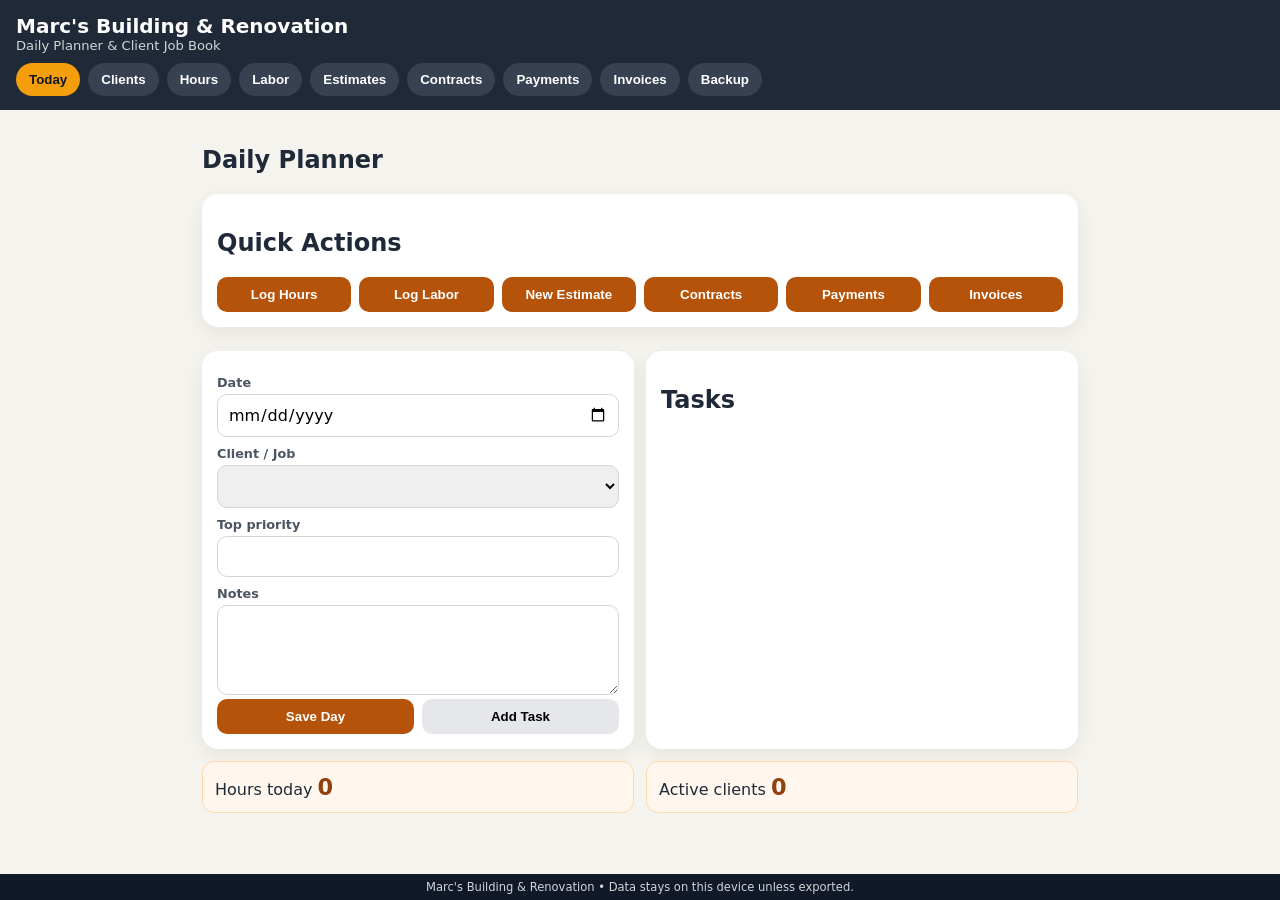
==== commit 06d800a4: "Add estimates contracts payment schedules and Android install flow" ====
--- a/marc-app/index.html
+++ b/marc-app/index.html
@@ -25,15 +25,27 @@
 .invoice-summary div{display:flex;justify-content:space-between;padding:4px 0}
 .invoice-summary .grand{font-size:1.1rem;font-weight:900;border-top:2px solid #111;margin-top:4px;padding-top:7px}
 @media(max-width:620px){.invoice-line{grid-template-columns:1fr 70px 90px}.invoice-line .amount{grid-column:1/3}.invoice-line button{grid-column:3}.letterhead{align-items:flex-start}.letterhead-phone{margin-left:0}.invoice-top{display:block}.invoice-meta{text-align:left;margin-top:8px}}
+.doc-status{display:inline-block;padding:4px 9px;border-radius:999px;background:#eef2ff;font-weight:800;font-size:.75rem}
+.doc-card{cursor:pointer}
+.pay-row{display:grid;grid-template-columns:1.15fr .85fr .75fr .75fr auto;gap:7px;margin:7px 0}
+.pay-row input,.pay-row select{min-width:0}
+.install-banner{background:#e0f2fe;border:1px solid #7dd3fc;border-radius:14px;padding:12px;margin:12px 0}
+.signature-line{margin-top:34px;border-top:1px solid #111;padding-top:4px;width:48%}
+.contract-section{margin:14px 0}
+@media(max-width:620px){.pay-row{grid-template-columns:1fr 1fr}.pay-row button{grid-column:2}}
 @media print{
   body{background:#fff}.no-print,header,footer{display:none!important}main{max-width:none;padding:0}.view{display:none!important}#invoicePrint.view.active{display:block!important}.invoice-sheet{border:0;border-radius:0;box-shadow:none;page-break-after:always;padding:12mm;margin:0}.invoice-sheet:last-child{page-break-after:auto}
 }footer{position:fixed;bottom:0;left:0;right:0;background:#111827;color:#d1d5db;text-align:center;padding:6px;font-size:.72rem}</style></head><body>
-<header><div class="brand">Marc's Building & Renovation</div><div class="sub">Daily Planner & Client Job Book</div><nav><button data-v="today" class="active">Today</button><button data-v="clients">Clients</button><button data-v="hours">Hours</button><button data-v="labor">Labor</button><button data-v="invoices">Invoices</button><button data-v="backup">Backup</button></nav></header>
+<header><div class="brand">Marc's Building & Renovation</div><div class="sub">Daily Planner & Client Job Book</div><nav><button data-v="today" class="active">Today</button><button data-v="clients">Clients</button><button data-v="hours">Hours</button><button data-v="labor">Labor</button><button data-v="estimates">Estimates</button><button data-v="contracts">Contracts</button><button data-v="payments">Payments</button><button data-v="invoices">Invoices</button><button data-v="backup">Backup</button></nav></header>
 <main>
 <section id="today" class="view active"><h1>Daily Planner</h1>
+<div id="installBanner" class="install-banner" style="display:none"><b>Install Marc's app on this Android phone</b><div class="small">Install it so it opens from the home screen like a regular app.</div><button id="installBtn" class="btn primary" style="margin-top:8px">Install App</button></div>
 <div class="card"><h2>Quick Actions</h2><div class="row">
 <button class="btn primary" onclick="show('hours')">Log Hours</button>
 <button class="btn primary" onclick="show('labor')">Log Labor</button>
+<button class="btn primary" onclick="show('estimates')">New Estimate</button>
+<button class="btn primary" onclick="show('contracts')">Contracts</button>
+<button class="btn primary" onclick="show('payments')">Payments</button>
 <button class="btn primary" onclick="show('invoices')">Invoices</button>
 </div></div><div class="grid"><div class="card"><label>Date</label><input id="dDate" type="date"><label>Client / Job</label><select id="dClient"></select><label>Top priority</label><input id="dPriority"><label>Notes</label><textarea id="dNotes"></textarea><div class="row"><button class="btn primary" onclick="saveDay()">Save Day</button><button class="btn secondary" onclick="addTask()">Add Task</button></div></div><div class="card"><h2>Tasks</h2><div id="tasks"></div></div></div><div class="grid"><div class="stat">Hours today <b id="todayHours">0</b></div><div class="stat">Active clients <b id="activeCount">0</b></div></div></section>
 <section id="clients" class="view"><div class="row"><div><h1>Clients & Jobs</h1><div class="small">One page for every client.</div></div><button class="btn primary" onclick="newClient()">+ New Client</button></div><input id="search" placeholder="Search clients..." oninput="renderClients()"><div id="clientList" class="grid"></div></section>
@@ -41,6 +53,20 @@
 <section id="detail" class="view"><button class="btn secondary" onclick="show('clients')">← Back</button><div id="detailBody"></div></section>
 <section id="hours" class="view"><h1>Hours Log</h1><div class="small">Log Marc’s own time or general job hours here.</div><div class="card"><div class="grid"><div><label>Date</label><input id="hDate" type="date"></div><div><label>Client</label><select id="hClient"></select></div><div><label>Hours</label><input id="hAmount" type="number" step=".25"></div><div><label>Work done</label><input id="hWork"></div></div><button class="btn primary" onclick="logHours()">Log Hours</button></div><div class="card"><h2>Recent Hours</h2><div id="hoursList"></div></div></section>
 <section id="labor" class="view"><h1>Labor Tracker</h1><div class="small">Track each worker by name, hours, rate and job.</div><div class="card"><div class="grid"><div><label>Date</label><input id="laborDate" type="date"></div><div><label>Client / Job</label><select id="laborClient"></select></div><div><label>Worker name</label><input id="laborName" placeholder="Name"></div><div><label>Hours</label><input id="laborHours" type="number" min="0" step=".25" placeholder="8"></div><div><label>Hourly rate</label><input id="laborRate" type="number" min="0" step=".01" placeholder="25.00"></div><div><label>Work done</label><input id="laborWork" placeholder="Framing, drywall, painting..."></div></div><button class="btn primary" onclick="addLaborEntry()">Add Labor</button></div><div class="card"><div class="row"><h2>Labor History</h2><div class="hours-total" id="laborGrandTotal">$0.00</div></div><div id="laborList"></div></div></section>
+<section id="estimates" class="view"><div class="row"><div><h1>Estimates</h1><div class="small">Prepare, print, email and convert accepted estimates into contracts.</div></div><button class="btn primary" onclick="newEstimate()">+ New Estimate</button></div><div id="estimateList" class="invoice-grid"></div></section>
+
+<section id="estimateEdit" class="view"><button class="btn secondary no-print" onclick="show('estimates')">← Back</button><div class="card no-print"><h1 id="estimateFormTitle">New Estimate</h1><input type="hidden" id="estId"><div class="grid"><div><label>Estimate number</label><input id="estNumber" readonly><label>Date</label><input id="estDate" type="date"><label>Valid until</label><input id="estValid" type="date"><label>Client</label><select id="estClient" onchange="estimateClientChanged()"></select></div><div><label>Job / project</label><input id="estJob"><label>Job address</label><input id="estAddress"><label>Status</label><select id="estStatus"><option>Draft</option><option>Sent</option><option>Accepted</option><option>Declined</option></select></div></div><h3>Scope & Pricing</h3><div id="estimateLines"></div><button class="btn secondary" onclick="addEstimateLine()">+ Add Line</button><div class="grid" style="margin-top:12px"><div><label>Scope notes / exclusions</label><textarea id="estNotes" placeholder="Describe what is included, excluded, allowances, disposal, permits, etc."></textarea></div><div><label>Tax %</label><input id="estTax" type="number" min="0" step=".01" value="0" oninput="renderEstimateTotals()"><div id="estimateTotals" class="invoice-total"></div></div></div><div class="row" style="margin-top:12px"><button class="btn primary" onclick="saveEstimate(false)">Save Estimate</button><button class="btn secondary" onclick="saveEstimate(true)">Save & Print</button><button class="btn secondary" onclick="emailCurrentEstimate()">Email</button></div></div></section>
+
+<section id="estimatePrint" class="view"><div class="no-print row"><button class="btn secondary" onclick="show('estimates')">← Back</button><button class="btn primary" onclick="window.print()">Print Estimate</button></div><div id="estimatePrintBody"></div></section>
+
+<section id="contracts" class="view"><div class="row"><div><h1>Contracts</h1><div class="small">Create contracts from accepted estimates and track the agreement through completion.</div></div></div><div id="contractList" class="invoice-grid"></div></section>
+
+<section id="contractEdit" class="view"><button class="btn secondary no-print" onclick="show('contracts')">← Back</button><div class="card no-print"><h1 id="contractFormTitle">Contract</h1><input type="hidden" id="contractId"><div class="grid"><div><label>Contract number</label><input id="contractNumber" readonly><label>Client</label><select id="contractClient" disabled></select><label>Job</label><input id="contractJob"></div><div><label>Contract date</label><input id="contractDate" type="date"><label>Planned start</label><input id="contractStart" type="date"><label>Target completion</label><input id="contractEnd" type="date"><label>Status</label><select id="contractStatus"><option>Draft</option><option>Sent</option><option>Signed</option><option>In Progress</option><option>Completed</option><option>Cancelled</option></select></div></div><label>Work to be performed</label><textarea id="contractScope"></textarea><label>Terms / changes / responsibilities</label><textarea id="contractTerms">Any changes to the agreed scope must be approved by both parties and may affect price and completion date. Client will provide reasonable access to the work area. Payment is due according to the payment schedule below.</textarea><h3>Payment Schedule</h3><div id="contractPayments"></div><button class="btn secondary" onclick="addContractPayment()">+ Add Payment</button><div class="row" style="margin-top:12px"><button class="btn primary" onclick="saveContract(false)">Save Contract</button><button class="btn secondary" onclick="saveContract(true)">Save & Print 2 Copies</button><button class="btn secondary" onclick="emailCurrentContract()">Email</button></div></div></section>
+
+<section id="contractPrint" class="view"><div class="no-print row"><button class="btn secondary" onclick="show('contracts')">← Back</button><button class="btn primary" onclick="window.print()">Print Client + Office Copies</button></div><div id="contractPrintBody"></div></section>
+
+<section id="payments" class="view"><h1>Payment Schedule</h1><div class="small">All contract deposits, progress payments and final payments in one place.</div><div id="paymentOverview"></div></section>
+
 <section id="invoices" class="view"><div class="row"><div><h1>Invoices</h1><div class="small">Numbered invoices saved with each client.</div></div><button class="btn primary" onclick="newInvoice()">+ New Invoice</button></div><div id="invoiceList" class="invoice-grid"></div></section>
 <section id="invoiceEdit" class="view"><button class="btn secondary no-print" onclick="show('invoices')">← Back</button><div class="card no-print"><h1 id="invoiceFormTitle">New Invoice</h1><input type="hidden" id="invId"><div class="grid"><div><label>Invoice number</label><input id="invNumber" readonly><label>Date</label><input id="invDate" type="date"><label>Client</label><select id="invClient" onchange="invoiceClientChanged()"></select></div><div><label>Job / project</label><input id="invJob"><label>Client address</label><input id="invAddress"><label>Due date</label><input id="invDue" type="date"></div></div><h3>Materials / Other Charges</h3><div id="invoiceLines"></div><button class="btn secondary" onclick="addInvoiceLine()">+ Add Line</button>
 <h3 style="margin-top:18px">Labor</h3><div id="invoiceLabor"></div><div class="row"><button class="btn secondary" onclick="addInvoiceLabor()">+ Add Labor</button><button class="btn secondary" onclick="importClientLabor()">Import Labor for This Client</button></div><div class="grid" style="margin-top:12px"><div><label>Notes</label><textarea id="invNotes" placeholder="Thank you, payment terms, job notes..."></textarea></div><div><label>Tax %</label><input id="invTax" type="number" min="0" step=".01" value="0" oninput="renderInvoiceTotals()"><label>Amount paid</label><input id="invPaid" type="number" min="0" step=".01" value="0" oninput="renderInvoiceTotals()"><div id="invoiceTotals" class="invoice-total"></div></div></div><div class="row" style="margin-top:12px"><button class="btn primary" onclick="saveInvoice(false)">Save Invoice</button><button class="btn secondary" onclick="saveInvoice(true)">Save & Print 2 Copies</button></div></div></section>
@@ -48,8 +74,8 @@
 <section id="backup" class="view"><h1>Backup</h1><div class="card"><p>Records are stored on this device. Export a backup occasionally.</p><div class="row"><button class="btn primary" onclick="backup()">Export Backup</button><label class="btn secondary" style="margin:0;text-align:center">Restore<input type="file" accept=".json" onchange="restore(event)" style="display:none"></label></div></div></section>
 </main><footer>Marc's Building & Renovation • Data stays on this device unless exported.</footer>
 <script>
-const K="marcsRenovations_v2";let db=JSON.parse(localStorage.getItem(K)||'{"clients":[],"hours":[],"days":{},"invoices":[],"nextInvoiceNumber":1001}');db.invoices=db.invoices||[];db.nextInvoiceNumber=db.nextInvoiceNumber||1001;db.labor=db.labor||[];const save=()=>{localStorage.setItem(K,JSON.stringify(db));refresh()};const uid=()=>Date.now().toString(36)+Math.random().toString(36).slice(2,6);const td=()=>{let d=new Date;d.setMinutes(d.getMinutes()-d.getTimezoneOffset());return d.toISOString().slice(0,10)};const e=s=>String(s||"").replace(/[&<>"']/g,m=>({"&":"&amp;","<":"&lt;",">":"&gt;",'"':"&quot;","'":"&#39;"}[m]));
-document.querySelectorAll("nav button").forEach(b=>b.onclick=()=>show(b.dataset.v));function show(id){document.querySelectorAll(".view").forEach(x=>x.classList.remove("active"));document.getElementById(id).classList.add("active");document.querySelectorAll("nav button").forEach(x=>x.classList.toggle("active",x.dataset.v===id));if(id==="clients")renderClients();if(id==="hours")renderHours();if(id==="labor")renderLabor();if(id==="invoices")renderInvoices();if(id==="today")loadDay()}
+const K="marcsRenovations_v2";let db=JSON.parse(localStorage.getItem(K)||'{"clients":[],"hours":[],"days":{},"invoices":[],"nextInvoiceNumber":1001}');db.invoices=db.invoices||[];db.nextInvoiceNumber=db.nextInvoiceNumber||1001;db.labor=db.labor||[];db.estimates=db.estimates||[];db.contracts=db.contracts||[];db.nextEstimateNumber=db.nextEstimateNumber||1001;db.nextContractNumber=db.nextContractNumber||1001;const save=()=>{localStorage.setItem(K,JSON.stringify(db));refresh()};const uid=()=>Date.now().toString(36)+Math.random().toString(36).slice(2,6);const td=()=>{let d=new Date;d.setMinutes(d.getMinutes()-d.getTimezoneOffset());return d.toISOString().slice(0,10)};const e=s=>String(s||"").replace(/[&<>"']/g,m=>({"&":"&amp;","<":"&lt;",">":"&gt;",'"':"&quot;","'":"&#39;"}[m]));
+document.querySelectorAll("nav button").forEach(b=>b.onclick=()=>show(b.dataset.v));function show(id){document.querySelectorAll(".view").forEach(x=>x.classList.remove("active"));document.getElementById(id).classList.add("active");document.querySelectorAll("nav button").forEach(x=>x.classList.toggle("active",x.dataset.v===id));if(id==="clients")renderClients();if(id==="hours")renderHours();if(id==="labor")renderLabor();if(id==="estimates")renderEstimates();if(id==="contracts")renderContracts();if(id==="payments")renderPayments();if(id==="invoices")renderInvoices();if(id==="today")loadDay()}
 function opts(sel=""){return '<option value="">No client selected</option>'+db.clients.map(c=>'<option value="'+c.id+'" '+(c.id===sel?"selected":"")+'>'+e(c.name)+' — '+e(c.job||"Job")+'</option>').join("")}
 function newClient(){["cid","name","phone","email","address","job","start","desc","notes"].forEach(i=>document.getElementById(i).value="");status.value="Active";formTitle.textContent="New Client";show("edit")}
 function saveClient(){let id=cid.value||uid(),old=db.clients.find(c=>c.id===id)||{};let c={id,name:name.value.trim(),phone:phone.value,email:email.value,address:address.value,job:job.value,start:start.value,status:status.value,desc:desc.value,notes:notes.value,materials:old.materials||[]};if(!c.name)return alert("Enter the client name.");let i=db.clients.findIndex(x=>x.id===id);i>=0?db.clients[i]=c:db.clients.push(c);save();show("clients")}
@@ -65,6 +91,37 @@
 function addLaborEntry(){let date=laborDate.value,clientId=laborClient.value,name=laborName.value.trim(),hours=Number(laborHours.value||0),rate=Number(laborRate.value||0),work=laborWork.value.trim();if(!date||!clientId||!name||!hours)return alert("Enter date, client, worker name and hours.");db.labor.push({id:uid(),date,clientId,name,hours,rate,work});laborName.value="";laborHours.value="";laborWork.value="";save();renderLabor()}
 function deleteLabor(id){db.labor=db.labor.filter(x=>x.id!==id);save();renderLabor()}
 function renderLabor(){laborClient.innerHTML=opts(laborClient.value);let a=[...db.labor].sort((x,y)=>y.date.localeCompare(x.date)),grand=a.reduce((s,l)=>s+Number(l.hours||0)*Number(l.rate||0),0);laborGrandTotal.textContent=money(grand);laborList.innerHTML=a.length?'<table><tr><th>Date</th><th>Client</th><th>Name</th><th>Hours</th><th>Rate</th><th>Cost</th><th>Work</th><th></th></tr>'+a.map(l=>{let c=db.clients.find(x=>x.id===l.clientId)||{};return '<tr><td>'+e(l.date)+'</td><td>'+e(c.name||"Deleted")+'</td><td>'+e(l.name)+'</td><td>'+Number(l.hours).toFixed(2)+'</td><td>'+money(l.rate)+'</td><td><b>'+money(Number(l.hours)*Number(l.rate))+'</b></td><td>'+e(l.work||"")+'</td><td><button class="btn danger" onclick="deleteLabor(\''+l.id+'\')">×</button></td></tr>'}).join("")+'</table>':'<div class="small">No labor entries yet.</div>'}
+
+function clientSelectOptions(sel=""){return '<option value="">Choose a client</option>'+db.clients.map(c=>'<option value="'+c.id+'" '+(c.id===sel?"selected":"")+'>'+e(c.name)+'</option>').join("")}
+function nextEstimateNo(){return "EST-"+String(db.nextEstimateNumber||1001).padStart(4,"0")}
+function newEstimate(){estId.value="";estNumber.value=nextEstimateNo();estDate.value=td();estValid.value="";estClient.innerHTML=clientSelectOptions("");estJob.value="";estAddress.value="";estStatus.value="Draft";estNotes.value="";estTax.value="0";estimateLines.innerHTML="";addEstimateLine();estimateFormTitle.textContent="New Estimate";renderEstimateTotals();show("estimateEdit")}
+function estimateClientChanged(){let c=db.clients.find(x=>x.id===estClient.value);if(c){estJob.value=c.job||"";estAddress.value=c.address||""}}
+function addEstimateLine(item={desc:"",qty:1,rate:0}){let d=document.createElement("div");d.className="invoice-line";d.innerHTML='<input class="desc" placeholder="Work or material" value="'+e(item.desc||"")+'" oninput="renderEstimateTotals()"><input class="qty" type="number" min="0" step=".01" value="'+Number(item.qty??1)+'" oninput="renderEstimateTotals()"><input class="rate" type="number" min="0" step=".01" value="'+Number(item.rate??0)+'" oninput="renderEstimateTotals()"><input class="amount" readonly><button class="btn danger" onclick="this.parentElement.remove();renderEstimateTotals()">×</button>';estimateLines.appendChild(d);renderEstimateTotals()}
+function getEstimateLines(){return [...estimateLines.querySelectorAll(".invoice-line")].map(r=>({desc:r.querySelector(".desc").value,qty:Number(r.querySelector(".qty").value||0),rate:Number(r.querySelector(".rate").value||0)}))}
+function calcEstimate(i){let subtotal=(i.lines||[]).reduce((s,l)=>s+Number(l.qty||0)*Number(l.rate||0),0),tax=subtotal*Number(i.taxPct||0)/100,total=subtotal+tax;return{subtotal,tax,total}}
+function renderEstimateTotals(){[...estimateLines.querySelectorAll(".invoice-line")].forEach(r=>r.querySelector(".amount").value=money(Number(r.querySelector(".qty").value||0)*Number(r.querySelector(".rate").value||0)));let temp={lines:getEstimateLines(),taxPct:Number(estTax.value||0)},x=calcEstimate(temp);estimateTotals.innerHTML='Subtotal '+money(x.subtotal)+'<br>Tax '+money(x.tax)+'<br><b>Estimated Total '+money(x.total)+'</b>'}
+function saveEstimate(printAfter=false){if(!estClient.value)return alert("Choose a client.");let id=estId.value||uid(),isNew=!db.estimates.find(x=>x.id===id),data={id,number:estNumber.value,date:estDate.value,validUntil:estValid.value,clientId:estClient.value,job:estJob.value,address:estAddress.value,status:estStatus.value,notes:estNotes.value,taxPct:Number(estTax.value||0),lines:getEstimateLines()};let idx=db.estimates.findIndex(x=>x.id===id);if(idx>=0)db.estimates[idx]=data;else{db.estimates.push(data);db.nextEstimateNumber=(db.nextEstimateNumber||1001)+1}save();if(printAfter)printEstimate(id);else{alert("Estimate saved.");show("estimates")}}
+function editEstimate(id){let i=db.estimates.find(x=>x.id===id);if(!i)return;estId.value=i.id;estNumber.value=i.number;estDate.value=i.date;estValid.value=i.validUntil||"";estClient.innerHTML=clientSelectOptions(i.clientId);estJob.value=i.job||"";estAddress.value=i.address||"";estStatus.value=i.status||"Draft";estNotes.value=i.notes||"";estTax.value=i.taxPct||0;estimateLines.innerHTML="";(i.lines||[]).forEach(addEstimateLine);if(!(i.lines||[]).length)addEstimateLine();estimateFormTitle.textContent="Estimate "+i.number;renderEstimateTotals();show("estimateEdit")}
+function renderEstimates(){let a=[...db.estimates].sort((x,y)=>y.date.localeCompare(x.date));estimateList.innerHTML=a.length?a.map(i=>{let c=db.clients.find(x=>x.id===i.clientId)||{},x=calcEstimate(i);return '<div class="card doc-card" onclick="editEstimate(\''+i.id+'\')"><div class="row"><h3>'+e(i.number)+'</h3><span class="doc-status">'+e(i.status||"Draft")+'</span></div><div>'+e(c.name||"Client")+'</div><div class="small">'+e(i.job||"")+'</div><div style="margin-top:8px;font-weight:900">'+money(x.total)+'</div><div class="row" style="margin-top:8px"><button class="btn secondary" onclick="event.stopPropagation();printEstimate(\''+i.id+'\')">Print</button><button class="btn secondary" onclick="event.stopPropagation();emailEstimate(\''+i.id+'\')">Email</button>'+(i.status==="Accepted"&&!db.contracts.some(c=>c.estimateId===i.id)?'<button class="btn primary" onclick="event.stopPropagation();createContractFromEstimate(\''+i.id+'\')">Create Contract</button>':'')+'</div></div>'}).join(""):'<div class="card small">No estimates yet.</div>'}
+function estimateSheet(i){let c=db.clients.find(x=>x.id===i.clientId)||{},x=calcEstimate(i);return '<div class="invoice-sheet">'+letterheadHTML()+'<div class="invoice-top"><div><h2>ESTIMATE</h2><div><b>Prepared For:</b><br>'+e(c.name||"")+'<br>'+e(i.address||c.address||"")+'<br>'+e(c.phone||"")+'<br>'+e(c.email||"")+'</div></div><div class="invoice-meta"><b>'+e(i.number)+'</b><br>Date: '+e(i.date||"")+'<br>'+(i.validUntil?'Valid until: '+e(i.validUntil)+'<br>':'')+'<br><b>Job:</b> '+e(i.job||"")+'</div></div><table class="invoice-table"><thead><tr><th>Description</th><th>Qty</th><th>Rate</th><th>Amount</th></tr></thead><tbody>'+(i.lines||[]).map(l=>'<tr><td>'+e(l.desc)+'</td><td>'+Number(l.qty||0)+'</td><td>'+money(l.rate)+'</td><td>'+money(Number(l.qty||0)*Number(l.rate||0))+'</td></tr>').join("")+'</tbody></table><div class="invoice-summary"><div><span>Subtotal</span><b>'+money(x.subtotal)+'</b></div><div><span>Tax</span><b>'+money(x.tax)+'</b></div><div class="grand"><span>Estimated Total</span><span>'+money(x.total)+'</span></div></div>'+(i.notes?'<div style="margin-top:18px"><b>Scope Notes / Exclusions:</b><br>'+e(i.notes).replace(/\n/g,"<br>")+'</div>':'')+'<div class="small" style="margin-top:20px">This estimate is subject to final measurements, approved changes, and the terms of any signed contract.</div></div>'}
+function printEstimate(id){let i=db.estimates.find(x=>x.id===id);if(!i)return;estimatePrintBody.innerHTML=estimateSheet(i);show("estimatePrint")}
+function estimateEmailText(i){let c=db.clients.find(x=>x.id===i.clientId)||{},x=calcEstimate(i),lines=(i.lines||[]).map(l=>'- '+l.desc+': '+l.qty+' × '+money(l.rate)+' = '+money(l.qty*l.rate)).join("\n");return 'Hello '+(c.name||'')+',\n\nHere is estimate '+i.number+' for '+(i.job||'your project')+'.\n\n'+lines+'\n\nEstimated total: '+money(x.total)+'\n\n'+(i.notes||'')+'\n\nMarc\'s Building & Renovation\n780 781 8872'}
+function emailEstimate(id){let i=db.estimates.find(x=>x.id===id),c=db.clients.find(x=>x.id===i.clientId)||{};if(!i)return;location.href='mailto:'+encodeURIComponent(c.email||'')+'?subject='+encodeURIComponent('Estimate '+i.number+' - '+(i.job||'Marc\'s Building & Renovation'))+'&body='+encodeURIComponent(estimateEmailText(i))}
+function emailCurrentEstimate(){if(!estId.value){saveEstimate(false);return}emailEstimate(estId.value)}
+
+function nextContractNo(){return "CON-"+String(db.nextContractNumber||1001).padStart(4,"0")}
+function createContractFromEstimate(estIdArg){let est=db.estimates.find(x=>x.id===estIdArg);if(!est)return;let c=db.clients.find(x=>x.id===est.clientId)||{},x=calcEstimate(est),deposit=Math.round(x.total*0.3*100)/100,balance=Math.round((x.total-deposit)*100)/100;let con={id:uid(),number:nextContractNo(),estimateId:est.id,clientId:est.clientId,job:est.job,address:est.address,date:td(),startDate:"",endDate:"",status:"Draft",scope:(est.lines||[]).map(l=>l.desc).filter(Boolean).join("\n• "),terms:"Any changes to the agreed scope must be approved by both parties and may affect price and completion date. Client will provide reasonable access to the work area. Payment is due according to the payment schedule below.",total:x.total,payments:[{id:uid(),label:"Deposit",dueDate:"",amount:deposit,status:"Due"},{id:uid(),label:"Progress Payment",dueDate:"",amount:Math.round(balance*0.5*100)/100,status:"Due"},{id:uid(),label:"Final Payment",dueDate:"",amount:Math.round((balance-Math.round(balance*0.5*100)/100)*100)/100,status:"Due"}]};if(con.scope)con.scope="• "+con.scope;db.contracts.push(con);db.nextContractNumber=(db.nextContractNumber||1001)+1;save();editContract(con.id)}
+function addContractPayment(p={label:"Payment",dueDate:"",amount:0,status:"Due"}){let d=document.createElement("div");d.className="pay-row";d.innerHTML='<input class="plabel" value="'+e(p.label||"")+'" placeholder="Deposit / Progress / Final"><input class="pdate" type="date" value="'+e(p.dueDate||"")+'"><input class="pamount" type="number" min="0" step=".01" value="'+Number(p.amount||0)+'"><select class="pstatus"><option '+(p.status==="Due"?"selected":"")+'>Due</option><option '+(p.status==="Paid"?"selected":"")+'>Paid</option><option '+(p.status==="Waived"?"selected":"")+'>Waived</option></select><button class="btn danger" onclick="this.parentElement.remove()">×</button>';contractPayments.appendChild(d)}
+function getContractPayments(){return [...contractPayments.querySelectorAll(".pay-row")].map(r=>({id:uid(),label:r.querySelector(".plabel").value,dueDate:r.querySelector(".pdate").value,amount:Number(r.querySelector(".pamount").value||0),status:r.querySelector(".pstatus").value}))}
+function editContract(id){let i=db.contracts.find(x=>x.id===id);if(!i)return;contractId.value=i.id;contractNumber.value=i.number;contractClient.innerHTML=clientSelectOptions(i.clientId);contractClient.value=i.clientId;contractJob.value=i.job||"";contractDate.value=i.date||td();contractStart.value=i.startDate||"";contractEnd.value=i.endDate||"";contractStatus.value=i.status||"Draft";contractScope.value=i.scope||"";contractTerms.value=i.terms||"";contractPayments.innerHTML="";(i.payments||[]).forEach(addContractPayment);contractFormTitle.textContent="Contract "+i.number;show("contractEdit")}
+function saveContract(printAfter=false){let i=db.contracts.find(x=>x.id===contractId.value);if(!i)return;i.job=contractJob.value;i.date=contractDate.value;i.startDate=contractStart.value;i.endDate=contractEnd.value;i.status=contractStatus.value;i.scope=contractScope.value;i.terms=contractTerms.value;i.payments=getContractPayments();save();if(printAfter)printContract(i.id);else{alert("Contract saved.");show("contracts")}}
+function renderContracts(){let a=[...db.contracts].sort((x,y)=>y.date.localeCompare(x.date));contractList.innerHTML=a.length?a.map(i=>{let c=db.clients.find(x=>x.id===i.clientId)||{},paid=(i.payments||[]).filter(p=>p.status==="Paid").reduce((s,p)=>s+Number(p.amount||0),0);return '<div class="card doc-card" onclick="editContract(\''+i.id+'\')"><div class="row"><h3>'+e(i.number)+'</h3><span class="doc-status">'+e(i.status||"Draft")+'</span></div><div>'+e(c.name||"Client")+'</div><div class="small">'+e(i.job||"")+'</div><div class="small">Contract total: '+money(i.total||0)+' • Paid: '+money(paid)+'</div><div class="row" style="margin-top:8px"><button class="btn secondary" onclick="event.stopPropagation();printContract(\''+i.id+'\')">Print</button><button class="btn secondary" onclick="event.stopPropagation();emailContract(\''+i.id+'\')">Email</button></div></div>'}).join(""):'<div class="card small">No contracts yet. Mark an estimate Accepted, then choose Create Contract.</div>'}
+function contractSheet(i,label){let c=db.clients.find(x=>x.id===i.clientId)||{};return '<div class="invoice-sheet">'+letterheadHTML()+'<div class="copy-label">'+label+'</div><div class="invoice-top"><div><h2>RENOVATION CONTRACT</h2><b>Client:</b> '+e(c.name||"")+'<br>'+e(i.address||c.address||"")+'</div><div class="invoice-meta"><b>'+e(i.number)+'</b><br>Contract date: '+e(i.date||"")+'<br>Planned start: '+e(i.startDate||"TBD")+'<br>Target completion: '+e(i.endDate||"TBD")+'</div></div><div class="contract-section"><h3>Work to be Performed</h3><div>'+e(i.scope||"").replace(/\n/g,"<br>")+'</div></div><div class="contract-section"><h3>Contract Price</h3><b>'+money(i.total||0)+'</b></div><div class="contract-section"><h3>Payment Schedule</h3><table class="invoice-table"><thead><tr><th>Payment</th><th>Due</th><th>Amount</th><th>Status</th></tr></thead><tbody>'+(i.payments||[]).map(p=>'<tr><td>'+e(p.label)+'</td><td>'+e(p.dueDate||"TBD")+'</td><td>'+money(p.amount)+'</td><td>'+e(p.status)+'</td></tr>').join("")+'</tbody></table></div><div class="contract-section"><h3>Terms</h3><div>'+e(i.terms||"").replace(/\n/g,"<br>")+'</div></div><div style="display:flex;justify-content:space-between;gap:30px;margin-top:44px"><div class="signature-line">Client Signature / Date</div><div class="signature-line">Marc's Building & Renovation / Date</div></div></div>'}
+function printContract(id){let i=db.contracts.find(x=>x.id===id);if(!i)return;contractPrintBody.innerHTML=contractSheet(i,"Client Copy")+contractSheet(i,"Office Copy");show("contractPrint")}
+function contractEmailText(i){let c=db.clients.find(x=>x.id===i.clientId)||{};return 'Hello '+(c.name||'')+',\n\nAttached/available is contract '+i.number+' for '+(i.job||'your project')+'.\n\nContract total: '+money(i.total||0)+'\nPlanned start: '+(i.startDate||'TBD')+'\nTarget completion: '+(i.endDate||'TBD')+'\n\nPayment schedule:\n'+(i.payments||[]).map(p=>'- '+p.label+': '+money(p.amount)+' due '+(p.dueDate||'TBD')).join("\n")+'\n\nMarc\'s Building & Renovation\n780 781 8872'}
+function emailContract(id){let i=db.contracts.find(x=>x.id===id),c=db.clients.find(x=>x.id===i.clientId)||{};if(!i)return;location.href='mailto:'+encodeURIComponent(c.email||'')+'?subject='+encodeURIComponent('Contract '+i.number+' - '+(i.job||'Marc\'s Building & Renovation'))+'&body='+encodeURIComponent(contractEmailText(i))}
+function emailCurrentContract(){if(contractId.value)emailContract(contractId.value)}
+function renderPayments(){let rows=[];db.contracts.forEach(con=>{let c=db.clients.find(x=>x.id===con.clientId)||{};(con.payments||[]).forEach(p=>rows.push({contractId:con.id,contractNo:con.number,client:c.name||"Client",job:con.job||"",...p}))});rows.sort((a,b)=>(a.dueDate||"9999").localeCompare(b.dueDate||"9999"));let due=rows.filter(r=>r.status==="Due").reduce((s,r)=>s+Number(r.amount||0),0),paid=rows.filter(r=>r.status==="Paid").reduce((s,r)=>s+Number(r.amount||0),0);paymentOverview.innerHTML='<div class="grid"><div class="stat">Outstanding <b>'+money(due)+'</b></div><div class="stat">Paid <b>'+money(paid)+'</b></div></div><div class="card">'+(rows.length?'<table><tr><th>Client</th><th>Contract</th><th>Payment</th><th>Due</th><th>Amount</th><th>Status</th></tr>'+rows.map(r=>'<tr onclick="editContract(\''+r.contractId+'\')" style="cursor:pointer"><td>'+e(r.client)+'</td><td>'+e(r.contractNo)+'</td><td>'+e(r.label)+'</td><td>'+e(r.dueDate||"TBD")+'</td><td>'+money(r.amount)+'</td><td>'+e(r.status)+'</td></tr>').join("")+'</table>':'<div class="small">No payment schedules yet.</div>')+'</div>'}
 
 function invoiceClientOptions(sel=""){return '<option value="">Choose a client</option>'+db.clients.map(c=>'<option value="'+c.id+'" '+(c.id===sel?"selected":"")+'>'+e(c.name)+'</option>').join("")}
 function nextInvoiceNo(){return String(db.nextInvoiceNumber||1001).padStart(4,"0")}
@@ -85,5 +142,10 @@
 function invoiceSheet(i,label){let c=db.clients.find(x=>x.id===i.clientId)||{},x=calcStored(i);return '<div class="invoice-sheet">'+letterheadHTML()+'<div class="copy-label">'+label+'</div><div class="invoice-top"><div><h2>INVOICE</h2><div><b>Bill To:</b><br>'+e(c.name||"")+'<br>'+e(i.address||c.address||"")+'<br>'+e(c.phone||"")+'<br>'+e(c.email||"")+'</div></div><div class="invoice-meta"><b>Invoice #'+e(i.number)+'</b><br>Date: '+e(i.date||"")+'<br>'+(i.due?'Due: '+e(i.due)+'<br>':'')+'<br><b>Job:</b> '+e(i.job||c.job||"")+'</div></div><table class="invoice-table"><thead><tr><th>Description</th><th>Qty</th><th>Rate</th><th>Amount</th></tr></thead><tbody>'+(i.lines||[]).map(l=>'<tr><td>'+e(l.desc)+'</td><td>'+Number(l.qty||0)+'</td><td>'+money(l.rate)+'</td><td>'+money(Number(l.qty||0)*Number(l.rate||0))+'</td></tr>').join("")+'</tbody></table>'+(i.labor&&i.labor.length?'<h3 style="margin-top:16px">Labor</h3><table class="invoice-table"><thead><tr><th>Name</th><th>Hours</th><th>Rate</th><th>Work</th><th>Amount</th></tr></thead><tbody>'+i.labor.map(l=>'<tr><td>'+e(l.name)+'</td><td>'+Number(l.hours||0).toFixed(2)+'</td><td>'+money(l.rate)+'</td><td>'+e(l.work||"")+'</td><td>'+money(Number(l.hours||0)*Number(l.rate||0))+'</td></tr>').join("")+'</tbody></table>':'')+'<div class="invoice-summary"><div><span>Materials</span><b>'+money(x.materials)+'</b></div><div><span>Labor</span><b>'+money(x.laborTotal)+'</b></div><div><span>Subtotal</span><b>'+money(x.subtotal)+'</b></div><div><span>Tax ('+Number(i.taxPct||0).toFixed(2)+'%)</span><b>'+money(x.tax)+'</b></div><div class="grand"><span>Total</span><span>'+money(x.total)+'</span></div><div><span>Paid</span><span>'+money(x.paid)+'</span></div><div><span>Balance Due</span><b>'+money(x.balance)+'</b></div></div>'+(i.notes?'<div style="margin-top:18px"><b>Notes:</b><br>'+e(i.notes).replace(/\n/g,"<br>")+'</div>':'')+'</div>'}
 function printInvoice(id){let i=db.invoices.find(x=>x.id===id);if(!i)return;printCopies.innerHTML=invoiceSheet(i,"Client Copy")+invoiceSheet(i,"Office Copy");show("invoicePrint")}
 function backup(){let a=document.createElement("a");a.href=URL.createObjectURL(new Blob([JSON.stringify(db,null,2)],{type:"application/json"}));a.download="marcs-renovations-backup-"+td()+".json";a.click()}function restore(ev){let r=new FileReader;r.onload=()=>{try{db=JSON.parse(r.result);save();alert("Backup restored.")}catch{alert("Invalid backup file.")}};r.readAsText(ev.target.files[0])}
-function refresh(){dClient.innerHTML=opts(dClient.value);hClient.innerHTML=opts(hClient.value);if(typeof laborClient!=="undefined")laborClient.innerHTML=opts(laborClient.value);if(typeof invClient!=="undefined")invClient.innerHTML=invoiceClientOptions(invClient.value);renderClients();renderHours();renderLabor();renderInvoices();loadDay()}dDate.value=td();hDate.value=td();if(typeof laborDate!=="undefined")laborDate.value=td();dDate.onchange=loadDay;refresh();if("serviceWorker"in navigator)navigator.serviceWorker.register("sw.js");
+function refresh(){dClient.innerHTML=opts(dClient.value);hClient.innerHTML=opts(hClient.value);if(typeof laborClient!=="undefined")laborClient.innerHTML=opts(laborClient.value);if(typeof estClient!=="undefined")estClient.innerHTML=clientSelectOptions(estClient.value);if(typeof invClient!=="undefined")invClient.innerHTML=invoiceClientOptions(invClient.value);renderClients();renderHours();renderLabor();renderEstimates();renderContracts();renderPayments();renderInvoices();loadDay()}dDate.value=td();hDate.value=td();if(typeof laborDate!=="undefined")laborDate.value=td();dDate.onchange=loadDay;refresh();
+let deferredInstallPrompt=null;
+window.addEventListener("beforeinstallprompt",ev=>{ev.preventDefault();deferredInstallPrompt=ev;installBanner.style.display="block"});
+if(typeof installBtn!=="undefined")installBtn.addEventListener("click",async()=>{if(deferredInstallPrompt){deferredInstallPrompt.prompt();await deferredInstallPrompt.userChoice;deferredInstallPrompt=null;installBanner.style.display="none"}else{alert("In Chrome, tap the three-dot menu and choose Install app or Add to Home screen.")}});
+window.addEventListener("appinstalled",()=>{installBanner.style.display="none"});
+if("serviceWorker"in navigator)navigator.serviceWorker.register("sw.js");
 </script></body></html>
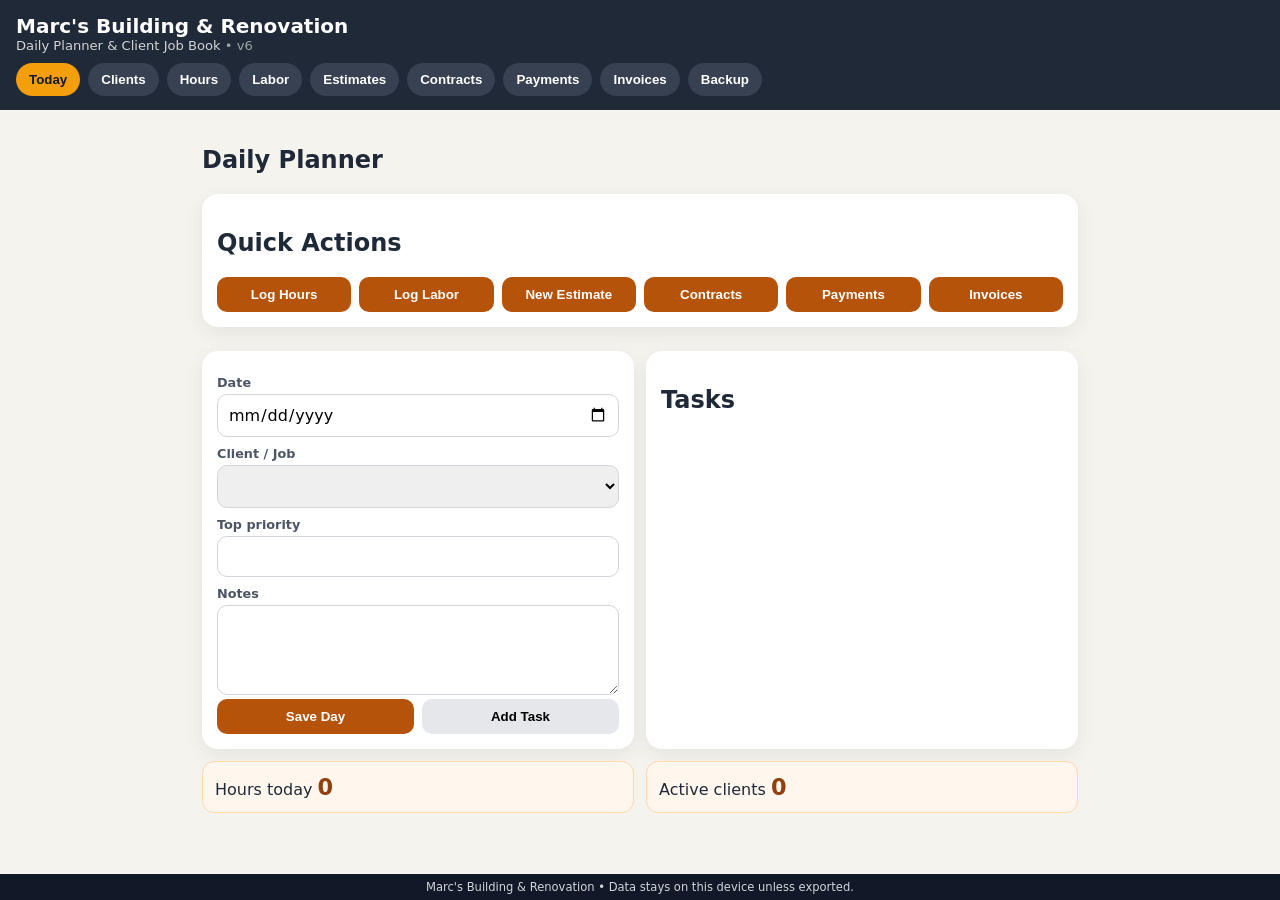
==== commit ea163edd: "Show version and force PWA update checks" ====
--- a/marc-app/index.html
+++ b/marc-app/index.html
@@ -36,7 +36,7 @@
 @media print{
   body{background:#fff}.no-print,header,footer{display:none!important}main{max-width:none;padding:0}.view{display:none!important}#invoicePrint.view.active{display:block!important}.invoice-sheet{border:0;border-radius:0;box-shadow:none;page-break-after:always;padding:12mm;margin:0}.invoice-sheet:last-child{page-break-after:auto}
 }footer{position:fixed;bottom:0;left:0;right:0;background:#111827;color:#d1d5db;text-align:center;padding:6px;font-size:.72rem}</style></head><body>
-<header><div class="brand">Marc's Building & Renovation</div><div class="sub">Daily Planner & Client Job Book</div><nav><button data-v="today" class="active">Today</button><button data-v="clients">Clients</button><button data-v="hours">Hours</button><button data-v="labor">Labor</button><button data-v="estimates">Estimates</button><button data-v="contracts">Contracts</button><button data-v="payments">Payments</button><button data-v="invoices">Invoices</button><button data-v="backup">Backup</button></nav></header>
+<header><div class="brand">Marc's Building & Renovation</div><div class="sub">Daily Planner & Client Job Book <span style="opacity:.7">• v6</span></div><nav><button data-v="today" class="active">Today</button><button data-v="clients">Clients</button><button data-v="hours">Hours</button><button data-v="labor">Labor</button><button data-v="estimates">Estimates</button><button data-v="contracts">Contracts</button><button data-v="payments">Payments</button><button data-v="invoices">Invoices</button><button data-v="backup">Backup</button></nav></header>
 <main>
 <section id="today" class="view active"><h1>Daily Planner</h1>
 <div id="installBanner" class="install-banner" style="display:none"><b>Install Marc's app on this Android phone</b><div class="small">Install it so it opens from the home screen like a regular app.</div><button id="installBtn" class="btn primary" style="margin-top:8px">Install App</button></div>
@@ -147,5 +147,9 @@
 window.addEventListener("beforeinstallprompt",ev=>{ev.preventDefault();deferredInstallPrompt=ev;installBanner.style.display="block"});
 if(typeof installBtn!=="undefined")installBtn.addEventListener("click",async()=>{if(deferredInstallPrompt){deferredInstallPrompt.prompt();await deferredInstallPrompt.userChoice;deferredInstallPrompt=null;installBanner.style.display="none"}else{alert("In Chrome, tap the three-dot menu and choose Install app or Add to Home screen.")}});
 window.addEventListener("appinstalled",()=>{installBanner.style.display="none"});
-if("serviceWorker"in navigator)navigator.serviceWorker.register("sw.js");
+if("serviceWorker" in navigator){
+    navigator.serviceWorker.register("sw.js",{updateViaCache:"none"}).then(reg=>{
+      reg.update().catch(()=>{});
+    }).catch(()=>{});
+  }
 </script></body></html>
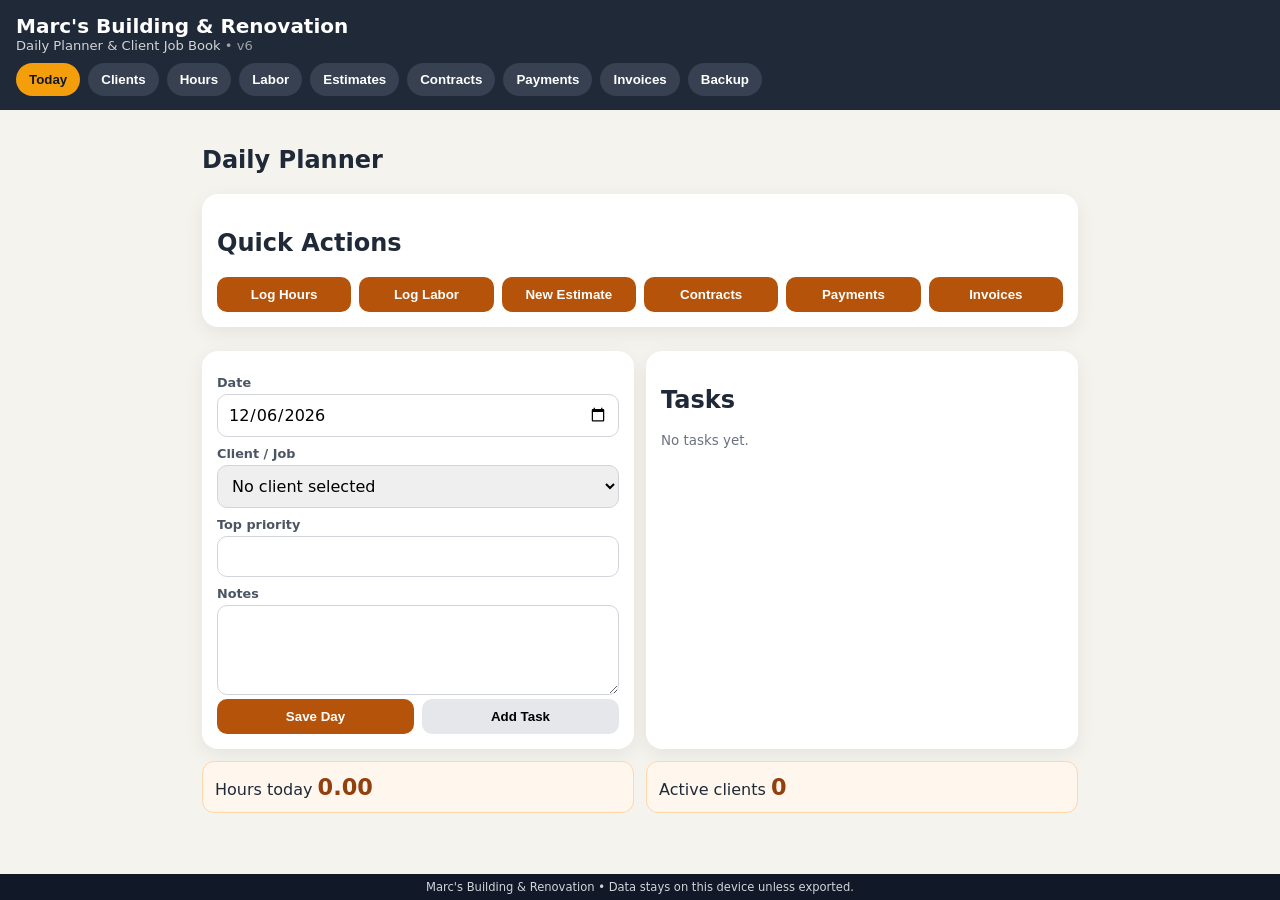
==== commit ff9587e9: "Fix JavaScript syntax in contract print layout" ====
--- a/marc-app/index.html
+++ b/marc-app/index.html
@@ -116,7 +116,7 @@
 function editContract(id){let i=db.contracts.find(x=>x.id===id);if(!i)return;contractId.value=i.id;contractNumber.value=i.number;contractClient.innerHTML=clientSelectOptions(i.clientId);contractClient.value=i.clientId;contractJob.value=i.job||"";contractDate.value=i.date||td();contractStart.value=i.startDate||"";contractEnd.value=i.endDate||"";contractStatus.value=i.status||"Draft";contractScope.value=i.scope||"";contractTerms.value=i.terms||"";contractPayments.innerHTML="";(i.payments||[]).forEach(addContractPayment);contractFormTitle.textContent="Contract "+i.number;show("contractEdit")}
 function saveContract(printAfter=false){let i=db.contracts.find(x=>x.id===contractId.value);if(!i)return;i.job=contractJob.value;i.date=contractDate.value;i.startDate=contractStart.value;i.endDate=contractEnd.value;i.status=contractStatus.value;i.scope=contractScope.value;i.terms=contractTerms.value;i.payments=getContractPayments();save();if(printAfter)printContract(i.id);else{alert("Contract saved.");show("contracts")}}
 function renderContracts(){let a=[...db.contracts].sort((x,y)=>y.date.localeCompare(x.date));contractList.innerHTML=a.length?a.map(i=>{let c=db.clients.find(x=>x.id===i.clientId)||{},paid=(i.payments||[]).filter(p=>p.status==="Paid").reduce((s,p)=>s+Number(p.amount||0),0);return '<div class="card doc-card" onclick="editContract(\''+i.id+'\')"><div class="row"><h3>'+e(i.number)+'</h3><span class="doc-status">'+e(i.status||"Draft")+'</span></div><div>'+e(c.name||"Client")+'</div><div class="small">'+e(i.job||"")+'</div><div class="small">Contract total: '+money(i.total||0)+' • Paid: '+money(paid)+'</div><div class="row" style="margin-top:8px"><button class="btn secondary" onclick="event.stopPropagation();printContract(\''+i.id+'\')">Print</button><button class="btn secondary" onclick="event.stopPropagation();emailContract(\''+i.id+'\')">Email</button></div></div>'}).join(""):'<div class="card small">No contracts yet. Mark an estimate Accepted, then choose Create Contract.</div>'}
-function contractSheet(i,label){let c=db.clients.find(x=>x.id===i.clientId)||{};return '<div class="invoice-sheet">'+letterheadHTML()+'<div class="copy-label">'+label+'</div><div class="invoice-top"><div><h2>RENOVATION CONTRACT</h2><b>Client:</b> '+e(c.name||"")+'<br>'+e(i.address||c.address||"")+'</div><div class="invoice-meta"><b>'+e(i.number)+'</b><br>Contract date: '+e(i.date||"")+'<br>Planned start: '+e(i.startDate||"TBD")+'<br>Target completion: '+e(i.endDate||"TBD")+'</div></div><div class="contract-section"><h3>Work to be Performed</h3><div>'+e(i.scope||"").replace(/\n/g,"<br>")+'</div></div><div class="contract-section"><h3>Contract Price</h3><b>'+money(i.total||0)+'</b></div><div class="contract-section"><h3>Payment Schedule</h3><table class="invoice-table"><thead><tr><th>Payment</th><th>Due</th><th>Amount</th><th>Status</th></tr></thead><tbody>'+(i.payments||[]).map(p=>'<tr><td>'+e(p.label)+'</td><td>'+e(p.dueDate||"TBD")+'</td><td>'+money(p.amount)+'</td><td>'+e(p.status)+'</td></tr>').join("")+'</tbody></table></div><div class="contract-section"><h3>Terms</h3><div>'+e(i.terms||"").replace(/\n/g,"<br>")+'</div></div><div style="display:flex;justify-content:space-between;gap:30px;margin-top:44px"><div class="signature-line">Client Signature / Date</div><div class="signature-line">Marc's Building & Renovation / Date</div></div></div>'}
+function contractSheet(i,label){let c=db.clients.find(x=>x.id===i.clientId)||{};return '<div class="invoice-sheet">'+letterheadHTML()+'<div class="copy-label">'+label+'</div><div class="invoice-top"><div><h2>RENOVATION CONTRACT</h2><b>Client:</b> '+e(c.name||"")+'<br>'+e(i.address||c.address||"")+'</div><div class="invoice-meta"><b>'+e(i.number)+'</b><br>Contract date: '+e(i.date||"")+'<br>Planned start: '+e(i.startDate||"TBD")+'<br>Target completion: '+e(i.endDate||"TBD")+'</div></div><div class="contract-section"><h3>Work to be Performed</h3><div>'+e(i.scope||"").replace(/\n/g,"<br>")+'</div></div><div class="contract-section"><h3>Contract Price</h3><b>'+money(i.total||0)+'</b></div><div class="contract-section"><h3>Payment Schedule</h3><table class="invoice-table"><thead><tr><th>Payment</th><th>Due</th><th>Amount</th><th>Status</th></tr></thead><tbody>'+(i.payments||[]).map(p=>'<tr><td>'+e(p.label)+'</td><td>'+e(p.dueDate||"TBD")+'</td><td>'+money(p.amount)+'</td><td>'+e(p.status)+'</td></tr>').join("")+'</tbody></table></div><div class="contract-section"><h3>Terms</h3><div>'+e(i.terms||"").replace(/\n/g,"<br>")+'</div></div><div style="display:flex;justify-content:space-between;gap:30px;margin-top:44px"><div class="signature-line">Client Signature / Date</div><div class="signature-line">Marc\'s Building & Renovation / Date</div></div></div>'}
 function printContract(id){let i=db.contracts.find(x=>x.id===id);if(!i)return;contractPrintBody.innerHTML=contractSheet(i,"Client Copy")+contractSheet(i,"Office Copy");show("contractPrint")}
 function contractEmailText(i){let c=db.clients.find(x=>x.id===i.clientId)||{};return 'Hello '+(c.name||'')+',\n\nAttached/available is contract '+i.number+' for '+(i.job||'your project')+'.\n\nContract total: '+money(i.total||0)+'\nPlanned start: '+(i.startDate||'TBD')+'\nTarget completion: '+(i.endDate||'TBD')+'\n\nPayment schedule:\n'+(i.payments||[]).map(p=>'- '+p.label+': '+money(p.amount)+' due '+(p.dueDate||'TBD')).join("\n")+'\n\nMarc\'s Building & Renovation\n780 781 8872'}
 function emailContract(id){let i=db.contracts.find(x=>x.id===id),c=db.clients.find(x=>x.id===i.clientId)||{};if(!i)return;location.href='mailto:'+encodeURIComponent(c.email||'')+'?subject='+encodeURIComponent('Contract '+i.number+' - '+(i.job||'Marc\'s Building & Renovation'))+'&body='+encodeURIComponent(contractEmailText(i))}
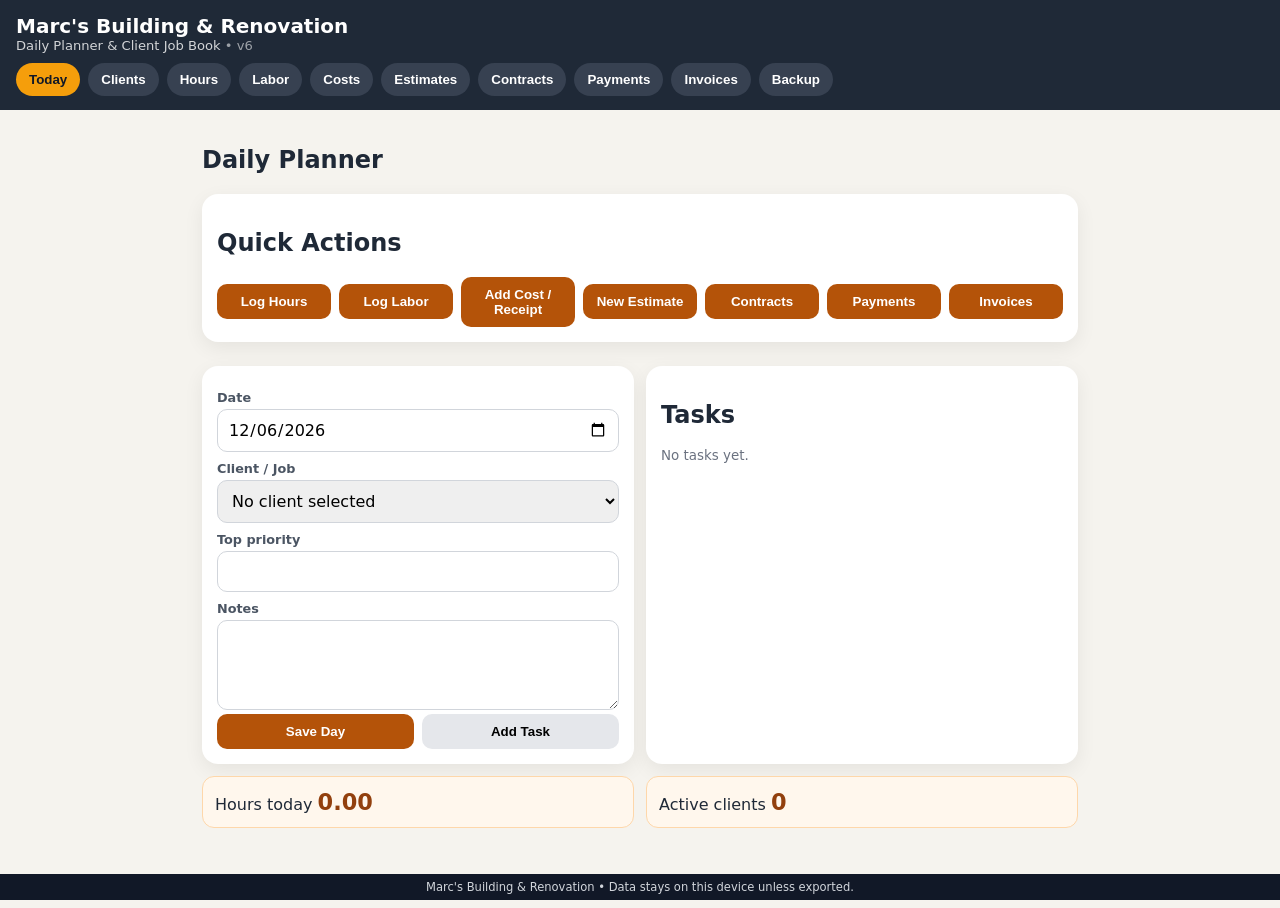
==== commit b256fb69: "Add job costs and receipt camera capture" ====
--- a/marc-app/index.html
+++ b/marc-app/index.html
@@ -30,19 +30,24 @@
 .pay-row{display:grid;grid-template-columns:1.15fr .85fr .75fr .75fr auto;gap:7px;margin:7px 0}
 .pay-row input,.pay-row select{min-width:0}
 .install-banner{background:#e0f2fe;border:1px solid #7dd3fc;border-radius:14px;padding:12px;margin:12px 0}
+.receipt-thumb{width:86px;height:86px;object-fit:cover;border-radius:10px;border:1px solid #d1d5db;background:#f3f4f6}
+.receipt-card{display:grid;grid-template-columns:96px 1fr;gap:12px;align-items:start}
+.receipt-placeholder{width:86px;height:86px;border-radius:10px;border:1px dashed #9ca3af;display:grid;place-items:center;font-size:.72rem;color:#6b7280;text-align:center;padding:6px}
+.cost-total{font-size:1.25rem;font-weight:900;color:#92400e}
 .signature-line{margin-top:34px;border-top:1px solid #111;padding-top:4px;width:48%}
 .contract-section{margin:14px 0}
 @media(max-width:620px){.pay-row{grid-template-columns:1fr 1fr}.pay-row button{grid-column:2}}
 @media print{
   body{background:#fff}.no-print,header,footer{display:none!important}main{max-width:none;padding:0}.view{display:none!important}#invoicePrint.view.active{display:block!important}.invoice-sheet{border:0;border-radius:0;box-shadow:none;page-break-after:always;padding:12mm;margin:0}.invoice-sheet:last-child{page-break-after:auto}
 }footer{position:fixed;bottom:0;left:0;right:0;background:#111827;color:#d1d5db;text-align:center;padding:6px;font-size:.72rem}</style></head><body>
-<header><div class="brand">Marc's Building & Renovation</div><div class="sub">Daily Planner & Client Job Book <span style="opacity:.7">• v6</span></div><nav><button data-v="today" class="active">Today</button><button data-v="clients">Clients</button><button data-v="hours">Hours</button><button data-v="labor">Labor</button><button data-v="estimates">Estimates</button><button data-v="contracts">Contracts</button><button data-v="payments">Payments</button><button data-v="invoices">Invoices</button><button data-v="backup">Backup</button></nav></header>
+<header><div class="brand">Marc's Building & Renovation</div><div class="sub">Daily Planner & Client Job Book <span style="opacity:.7">• v6</span></div><nav><button data-v="today" class="active">Today</button><button data-v="clients">Clients</button><button data-v="hours">Hours</button><button data-v="labor">Labor</button><button data-v="costs">Costs</button><button data-v="estimates">Estimates</button><button data-v="contracts">Contracts</button><button data-v="payments">Payments</button><button data-v="invoices">Invoices</button><button data-v="backup">Backup</button></nav></header>
 <main>
 <section id="today" class="view active"><h1>Daily Planner</h1>
 <div id="installBanner" class="install-banner" style="display:none"><b>Install Marc's app on this Android phone</b><div class="small">Install it so it opens from the home screen like a regular app.</div><button id="installBtn" class="btn primary" style="margin-top:8px">Install App</button></div>
 <div class="card"><h2>Quick Actions</h2><div class="row">
 <button class="btn primary" onclick="show('hours')">Log Hours</button>
 <button class="btn primary" onclick="show('labor')">Log Labor</button>
+<button class="btn primary" onclick="show('costs')">Add Cost / Receipt</button>
 <button class="btn primary" onclick="show('estimates')">New Estimate</button>
 <button class="btn primary" onclick="show('contracts')">Contracts</button>
 <button class="btn primary" onclick="show('payments')">Payments</button>
@@ -53,6 +58,25 @@
 <section id="detail" class="view"><button class="btn secondary" onclick="show('clients')">← Back</button><div id="detailBody"></div></section>
 <section id="hours" class="view"><h1>Hours Log</h1><div class="small">Log Marc’s own time or general job hours here.</div><div class="card"><div class="grid"><div><label>Date</label><input id="hDate" type="date"></div><div><label>Client</label><select id="hClient"></select></div><div><label>Hours</label><input id="hAmount" type="number" step=".25"></div><div><label>Work done</label><input id="hWork"></div></div><button class="btn primary" onclick="logHours()">Log Hours</button></div><div class="card"><h2>Recent Hours</h2><div id="hoursList"></div></div></section>
 <section id="labor" class="view"><h1>Labor Tracker</h1><div class="small">Track each worker by name, hours, rate and job.</div><div class="card"><div class="grid"><div><label>Date</label><input id="laborDate" type="date"></div><div><label>Client / Job</label><select id="laborClient"></select></div><div><label>Worker name</label><input id="laborName" placeholder="Name"></div><div><label>Hours</label><input id="laborHours" type="number" min="0" step=".25" placeholder="8"></div><div><label>Hourly rate</label><input id="laborRate" type="number" min="0" step=".01" placeholder="25.00"></div><div><label>Work done</label><input id="laborWork" placeholder="Framing, drywall, painting..."></div></div><button class="btn primary" onclick="addLaborEntry()">Add Labor</button></div><div class="card"><div class="row"><h2>Labor History</h2><div class="hours-total" id="laborGrandTotal">$0.00</div></div><div id="laborList"></div></div></section>
+<section id="costs" class="view"><h1>Costs & Receipts</h1><div class="small">Photograph receipts and attach each cost to a client/job.</div>
+<div class="card">
+  <div class="grid">
+    <div><label>Date</label><input id="costDate" type="date"></div>
+    <div><label>Client / Job</label><select id="costClient"></select></div>
+    <div><label>Supplier / Store</label><input id="costVendor" placeholder="Home Hardware, lumber yard, etc."></div>
+    <div><label>Category</label><select id="costCategory"><option>Materials</option><option>Fuel</option><option>Subcontractor</option><option>Equipment / Rental</option><option>Permit / Fee</option><option>Disposal</option><option>Other</option></select></div>
+    <div><label>Amount</label><input id="costAmount" type="number" min="0" step=".01" placeholder="0.00"></div>
+    <div><label>Paid with</label><select id="costPayment"><option>Business Card</option><option>Personal Card</option><option>Cash</option><option>Cheque</option><option>Other</option></select></div>
+  </div>
+  <label>Notes</label><input id="costNotes" placeholder="What was purchased?">
+  <label>Receipt Photo</label>
+  <input id="costReceiptFile" type="file" accept="image/*" capture="environment" onchange="previewReceipt(event)">
+  <div id="receiptPreviewWrap" style="margin-top:10px;display:none"><img id="receiptPreview" class="receipt-thumb"></div>
+  <div class="row" style="margin-top:12px"><button class="btn primary" onclick="saveCost()">Save Cost & Receipt</button><button class="btn secondary" onclick="clearCostForm()">Clear</button></div>
+</div>
+<div class="grid"><div class="stat">All recorded costs <b id="costGrandTotal">$0.00</b></div><div class="stat">Selected job costs <b id="jobCostTotal">$0.00</b></div></div>
+<div class="card"><h2>Receipt History</h2><div id="costList"></div></div></section>
+
 <section id="estimates" class="view"><div class="row"><div><h1>Estimates</h1><div class="small">Prepare, print, email and convert accepted estimates into contracts.</div></div><button class="btn primary" onclick="newEstimate()">+ New Estimate</button></div><div id="estimateList" class="invoice-grid"></div></section>
 
 <section id="estimateEdit" class="view"><button class="btn secondary no-print" onclick="show('estimates')">← Back</button><div class="card no-print"><h1 id="estimateFormTitle">New Estimate</h1><input type="hidden" id="estId"><div class="grid"><div><label>Estimate number</label><input id="estNumber" readonly><label>Date</label><input id="estDate" type="date"><label>Valid until</label><input id="estValid" type="date"><label>Client</label><select id="estClient" onchange="estimateClientChanged()"></select></div><div><label>Job / project</label><input id="estJob"><label>Job address</label><input id="estAddress"><label>Status</label><select id="estStatus"><option>Draft</option><option>Sent</option><option>Accepted</option><option>Declined</option></select></div></div><h3>Scope & Pricing</h3><div id="estimateLines"></div><button class="btn secondary" onclick="addEstimateLine()">+ Add Line</button><div class="grid" style="margin-top:12px"><div><label>Scope notes / exclusions</label><textarea id="estNotes" placeholder="Describe what is included, excluded, allowances, disposal, permits, etc."></textarea></div><div><label>Tax %</label><input id="estTax" type="number" min="0" step=".01" value="0" oninput="renderEstimateTotals()"><div id="estimateTotals" class="invoice-total"></div></div></div><div class="row" style="margin-top:12px"><button class="btn primary" onclick="saveEstimate(false)">Save Estimate</button><button class="btn secondary" onclick="saveEstimate(true)">Save & Print</button><button class="btn secondary" onclick="emailCurrentEstimate()">Email</button></div></div></section>
@@ -74,14 +98,14 @@
 <section id="backup" class="view"><h1>Backup</h1><div class="card"><p>Records are stored on this device. Export a backup occasionally.</p><div class="row"><button class="btn primary" onclick="backup()">Export Backup</button><label class="btn secondary" style="margin:0;text-align:center">Restore<input type="file" accept=".json" onchange="restore(event)" style="display:none"></label></div></div></section>
 </main><footer>Marc's Building & Renovation • Data stays on this device unless exported.</footer>
 <script>
-const K="marcsRenovations_v2";let db=JSON.parse(localStorage.getItem(K)||'{"clients":[],"hours":[],"days":{},"invoices":[],"nextInvoiceNumber":1001}');db.invoices=db.invoices||[];db.nextInvoiceNumber=db.nextInvoiceNumber||1001;db.labor=db.labor||[];db.estimates=db.estimates||[];db.contracts=db.contracts||[];db.nextEstimateNumber=db.nextEstimateNumber||1001;db.nextContractNumber=db.nextContractNumber||1001;const save=()=>{localStorage.setItem(K,JSON.stringify(db));refresh()};const uid=()=>Date.now().toString(36)+Math.random().toString(36).slice(2,6);const td=()=>{let d=new Date;d.setMinutes(d.getMinutes()-d.getTimezoneOffset());return d.toISOString().slice(0,10)};const e=s=>String(s||"").replace(/[&<>"']/g,m=>({"&":"&amp;","<":"&lt;",">":"&gt;",'"':"&quot;","'":"&#39;"}[m]));
-document.querySelectorAll("nav button").forEach(b=>b.onclick=()=>show(b.dataset.v));function show(id){document.querySelectorAll(".view").forEach(x=>x.classList.remove("active"));document.getElementById(id).classList.add("active");document.querySelectorAll("nav button").forEach(x=>x.classList.toggle("active",x.dataset.v===id));if(id==="clients")renderClients();if(id==="hours")renderHours();if(id==="labor")renderLabor();if(id==="estimates")renderEstimates();if(id==="contracts")renderContracts();if(id==="payments")renderPayments();if(id==="invoices")renderInvoices();if(id==="today")loadDay()}
+const K="marcsRenovations_v2";let db=JSON.parse(localStorage.getItem(K)||'{"clients":[],"hours":[],"days":{},"invoices":[],"nextInvoiceNumber":1001}');db.invoices=db.invoices||[];db.nextInvoiceNumber=db.nextInvoiceNumber||1001;db.labor=db.labor||[];db.estimates=db.estimates||[];db.contracts=db.contracts||[];db.costs=db.costs||[];db.nextEstimateNumber=db.nextEstimateNumber||1001;db.nextContractNumber=db.nextContractNumber||1001;const save=()=>{localStorage.setItem(K,JSON.stringify(db));refresh()};const uid=()=>Date.now().toString(36)+Math.random().toString(36).slice(2,6);const td=()=>{let d=new Date;d.setMinutes(d.getMinutes()-d.getTimezoneOffset());return d.toISOString().slice(0,10)};const e=s=>String(s||"").replace(/[&<>"']/g,m=>({"&":"&amp;","<":"&lt;",">":"&gt;",'"':"&quot;","'":"&#39;"}[m]));
+document.querySelectorAll("nav button").forEach(b=>b.onclick=()=>show(b.dataset.v));function show(id){document.querySelectorAll(".view").forEach(x=>x.classList.remove("active"));document.getElementById(id).classList.add("active");document.querySelectorAll("nav button").forEach(x=>x.classList.toggle("active",x.dataset.v===id));if(id==="clients")renderClients();if(id==="hours")renderHours();if(id==="labor")renderLabor();if(id==="costs")renderCosts();if(id==="estimates")renderEstimates();if(id==="contracts")renderContracts();if(id==="payments")renderPayments();if(id==="invoices")renderInvoices();if(id==="today")loadDay()}
 function opts(sel=""){return '<option value="">No client selected</option>'+db.clients.map(c=>'<option value="'+c.id+'" '+(c.id===sel?"selected":"")+'>'+e(c.name)+' — '+e(c.job||"Job")+'</option>').join("")}
 function newClient(){["cid","name","phone","email","address","job","start","desc","notes"].forEach(i=>document.getElementById(i).value="");status.value="Active";formTitle.textContent="New Client";show("edit")}
 function saveClient(){let id=cid.value||uid(),old=db.clients.find(c=>c.id===id)||{};let c={id,name:name.value.trim(),phone:phone.value,email:email.value,address:address.value,job:job.value,start:start.value,status:status.value,desc:desc.value,notes:notes.value,materials:old.materials||[]};if(!c.name)return alert("Enter the client name.");let i=db.clients.findIndex(x=>x.id===id);i>=0?db.clients[i]=c:db.clients.push(c);save();show("clients")}
 function editClient(id){let c=db.clients.find(x=>x.id===id);if(!c)return;cid.value=c.id;name.value=c.name;phone.value=c.phone||"";email.value=c.email||"";address.value=c.address||"";job.value=c.job||"";start.value=c.start||"";status.value=c.status||"Active";desc.value=c.desc||"";notes.value=c.notes||"";formTitle.textContent="Edit Client";show("edit")}
 function renderClients(){let q=(search.value||"").toLowerCase(),a=db.clients.filter(c=>JSON.stringify(c).toLowerCase().includes(q));clientList.innerHTML=a.length?a.map(c=>'<div class="card client" onclick="openClient(\''+c.id+'\')"><div class="row"><h3>'+e(c.name)+'</h3><span class="pill">'+e(c.status)+'</span></div><div>'+e(c.job||"Renovation job")+'</div><div class="small">'+e(c.address||"No address")+'</div></div>').join(""):'<div class="card small">No clients yet.</div>'}
-function openClient(id){let c=db.clients.find(x=>x.id===id),hs=db.hours.filter(h=>h.clientId===id),total=hs.reduce((s,h)=>s+Number(h.hours),0);detailBody.innerHTML='<div class="card"><div class="row"><div><h1>'+e(c.name)+'</h1><h3>'+e(c.job)+'</h3></div><span class="pill">'+e(c.status)+'</span></div><p><b>Phone:</b> '+e(c.phone||"—")+'<br><b>Email:</b> '+e(c.email||"—")+'<br><b>Address:</b> '+e(c.address||"—")+'<br><b>Started:</b> '+e(c.start||"—")+'</p><h3>Job Description</h3><p>'+e(c.desc||"No description")+'</p><h3>Notes</h3><textarea id="detailNotes">'+e(c.notes||"")+'</textarea><div class="row"><button class="btn primary" onclick="saveNotes(\''+id+'\')">Save Notes</button><button class="btn secondary" onclick="editClient(\''+id+'\')">Edit</button></div></div><div class="card"><h2>Materials</h2><div id="mats">'+(c.materials||[]).map(m=>'<div class="row"><input value="'+e(m.item)+'" placeholder="Material" onchange="mat(\''+id+'\',\''+m.id+'\',this.value)"><input value="'+e(m.qty)+'" placeholder="Qty" onchange="qty(\''+id+'\',\''+m.id+'\',this.value)"></div>').join("")+'</div><button class="btn primary" onclick="addMat(\''+id+'\')">+ Add Material</button></div><div class="card"><h2>Hours: '+total.toFixed(2)+'</h2>'+hs.map(h=>'<div>'+e(h.date)+' — '+Number(h.hours).toFixed(2)+' hrs — '+e(h.work)+'</div>').join("")+'</div>';show("detail")}
+function openClient(id){let c=db.clients.find(x=>x.id===id),hs=db.hours.filter(h=>h.clientId===id),total=hs.reduce((s,h)=>s+Number(h.hours),0);detailBody.innerHTML='<div class="card"><div class="row"><div><h1>'+e(c.name)+'</h1><h3>'+e(c.job)+'</h3></div><span class="pill">'+e(c.status)+'</span></div><p><b>Phone:</b> '+e(c.phone||"—")+'<br><b>Email:</b> '+e(c.email||"—")+'<br><b>Address:</b> '+e(c.address||"—")+'<br><b>Started:</b> '+e(c.start||"—")+'</p><h3>Job Description</h3><p>'+e(c.desc||"No description")+'</p><h3>Notes</h3><textarea id="detailNotes">'+e(c.notes||"")+'</textarea><div class="row"><button class="btn primary" onclick="saveNotes(\''+id+'\')">Save Notes</button><button class="btn secondary" onclick="editClient(\''+id+'\')">Edit</button></div></div><div class="card"><h2>Materials</h2><div id="mats">'+(c.materials||[]).map(m=>'<div class="row"><input value="'+e(m.item)+'" placeholder="Material" onchange="mat(\''+id+'\',\''+m.id+'\',this.value)"><input value="'+e(m.qty)+'" placeholder="Qty" onchange="qty(\''+id+'\',\''+m.id+'\',this.value)"></div>').join("")+'</div><button class="btn primary" onclick="addMat(\''+id+'\')">+ Add Material</button></div><div class="card"><h2>Hours: '+total.toFixed(2)+'</h2>'+hs.map(h=>'<div>'+e(h.date)+' — '+Number(h.hours).toFixed(2)+' hrs — '+e(h.work)+'</div>').join("")+'</div><div class="card"><h2>Job Costs</h2><div class="cost-total">'+money(db.costs.filter(r=>r.clientId===id).reduce((s,r)=>s+Number(r.amount||0),0))+'</div><div class="small">'+db.costs.filter(r=>r.clientId===id).length+' receipts/cost entries</div></div>';show("detail")}
 function saveNotes(id){db.clients.find(c=>c.id===id).notes=detailNotes.value;save();openClient(id)}function addMat(id){db.clients.find(c=>c.id===id).materials.push({id:uid(),item:"",qty:""});save();openClient(id)}function mat(cid,mid,v){db.clients.find(c=>c.id===cid).materials.find(m=>m.id===mid).item=v;save()}function qty(cid,mid,v){db.clients.find(c=>c.id===cid).materials.find(m=>m.id===mid).qty=v;save()}
 function logHours(){if(!hDate.value||!hClient.value||!Number(hAmount.value))return alert("Choose date, client and hours.");db.hours.push({id:uid(),date:hDate.value,clientId:hClient.value,hours:Number(hAmount.value),work:hWork.value});hAmount.value="";hWork.value="";save();renderHours()}
 function renderHours(){let a=[...db.hours].sort((x,y)=>y.date.localeCompare(x.date));hoursList.innerHTML=a.length?'<table><tr><th>Date</th><th>Client</th><th>Hours</th><th>Work</th></tr>'+a.map(h=>'<tr><td>'+e(h.date)+'</td><td>'+e((db.clients.find(c=>c.id===h.clientId)||{}).name||"Deleted")+'</td><td>'+Number(h.hours).toFixed(2)+'</td><td>'+e(h.work)+'</td></tr>').join("")+'</table>':'<div class="small">No hours yet.</div>'}
@@ -92,6 +116,14 @@
 function deleteLabor(id){db.labor=db.labor.filter(x=>x.id!==id);save();renderLabor()}
 function renderLabor(){laborClient.innerHTML=opts(laborClient.value);let a=[...db.labor].sort((x,y)=>y.date.localeCompare(x.date)),grand=a.reduce((s,l)=>s+Number(l.hours||0)*Number(l.rate||0),0);laborGrandTotal.textContent=money(grand);laborList.innerHTML=a.length?'<table><tr><th>Date</th><th>Client</th><th>Name</th><th>Hours</th><th>Rate</th><th>Cost</th><th>Work</th><th></th></tr>'+a.map(l=>{let c=db.clients.find(x=>x.id===l.clientId)||{};return '<tr><td>'+e(l.date)+'</td><td>'+e(c.name||"Deleted")+'</td><td>'+e(l.name)+'</td><td>'+Number(l.hours).toFixed(2)+'</td><td>'+money(l.rate)+'</td><td><b>'+money(Number(l.hours)*Number(l.rate))+'</b></td><td>'+e(l.work||"")+'</td><td><button class="btn danger" onclick="deleteLabor(\''+l.id+'\')">×</button></td></tr>'}).join("")+'</table>':'<div class="small">No labor entries yet.</div>'}
 
+let pendingReceiptImage="";
+function compressReceipt(file,cb){let reader=new FileReader();reader.onload=ev=>{let img=new Image();img.onload=()=>{let max=1200,scale=Math.min(1,max/Math.max(img.width,img.height)),w=Math.round(img.width*scale),h=Math.round(img.height*scale),canvas=document.createElement("canvas");canvas.width=w;canvas.height=h;canvas.getContext("2d").drawImage(img,0,0,w,h);cb(canvas.toDataURL("image/jpeg",0.68))};img.src=ev.target.result};reader.readAsDataURL(file)}
+function previewReceipt(ev){let file=ev.target.files&&ev.target.files[0];if(!file)return;compressReceipt(file,data=>{pendingReceiptImage=data;receiptPreview.src=data;receiptPreviewWrap.style.display="block"})}
+function clearCostForm(){costVendor.value="";costAmount.value="";costNotes.value="";costReceiptFile.value="";pendingReceiptImage="";receiptPreviewWrap.style.display="none";costCategory.value="Materials";costPayment.value="Business Card"}
+function saveCost(){let clientId=costClient.value,date=costDate.value,amount=Number(costAmount.value||0);if(!clientId||!date||!amount)return alert("Choose a client/job, date and amount.");let rec={id:uid(),clientId,date,vendor:costVendor.value.trim(),category:costCategory.value,amount,payment:costPayment.value,notes:costNotes.value.trim(),receiptImage:pendingReceiptImage||""};db.costs.push(rec);save();clearCostForm();renderCosts();alert("Cost saved to this job.")} 
+function deleteCost(id){if(!confirm("Delete this cost and receipt?"))return;db.costs=db.costs.filter(x=>x.id!==id);save();renderCosts()}
+function renderCosts(){costClient.innerHTML=opts(costClient.value);let a=[...db.costs].sort((x,y)=>y.date.localeCompare(x.date)),all=a.reduce((s,r)=>s+Number(r.amount||0),0),selected=costClient.value?a.filter(r=>r.clientId===costClient.value).reduce((s,r)=>s+Number(r.amount||0),0):0;costGrandTotal.textContent=money(all);jobCostTotal.textContent=money(selected);costList.innerHTML=a.length?a.map(r=>{let c=db.clients.find(x=>x.id===r.clientId)||{};return '<div class="receipt-card" style="padding:12px 0;border-bottom:1px solid #e5e7eb">'+(r.receiptImage?'<img class="receipt-thumb" src="'+r.receiptImage+'" onclick="openReceipt(\''+r.id+'\')" style="cursor:pointer">':'<div class="receipt-placeholder">No receipt photo</div>')+'<div><div class="row"><b>'+e(r.vendor||r.category)+'</b><span class="pill">'+e(r.date)+'</span></div><div>'+e(c.name||"Deleted client")+' — '+e(r.category)+'</div><div class="cost-total">'+money(r.amount)+'</div><div class="small">'+e(r.notes||"")+'</div><button class="btn danger" style="margin-top:7px" onclick="deleteCost(\''+r.id+'\')">Delete</button></div></div>'}).join(""):'<div class="small">No costs recorded yet.</div>'}
+function openReceipt(id){let r=db.costs.find(x=>x.id===id);if(!r||!r.receiptImage)return;let w=window.open();if(w)w.document.write('<title>Receipt</title><img src="'+r.receiptImage+'" style="max-width:100%;height:auto">')}
 function clientSelectOptions(sel=""){return '<option value="">Choose a client</option>'+db.clients.map(c=>'<option value="'+c.id+'" '+(c.id===sel?"selected":"")+'>'+e(c.name)+'</option>').join("")}
 function nextEstimateNo(){return "EST-"+String(db.nextEstimateNumber||1001).padStart(4,"0")}
 function newEstimate(){estId.value="";estNumber.value=nextEstimateNo();estDate.value=td();estValid.value="";estClient.innerHTML=clientSelectOptions("");estJob.value="";estAddress.value="";estStatus.value="Draft";estNotes.value="";estTax.value="0";estimateLines.innerHTML="";addEstimateLine();estimateFormTitle.textContent="New Estimate";renderEstimateTotals();show("estimateEdit")}
@@ -142,7 +174,7 @@
 function invoiceSheet(i,label){let c=db.clients.find(x=>x.id===i.clientId)||{},x=calcStored(i);return '<div class="invoice-sheet">'+letterheadHTML()+'<div class="copy-label">'+label+'</div><div class="invoice-top"><div><h2>INVOICE</h2><div><b>Bill To:</b><br>'+e(c.name||"")+'<br>'+e(i.address||c.address||"")+'<br>'+e(c.phone||"")+'<br>'+e(c.email||"")+'</div></div><div class="invoice-meta"><b>Invoice #'+e(i.number)+'</b><br>Date: '+e(i.date||"")+'<br>'+(i.due?'Due: '+e(i.due)+'<br>':'')+'<br><b>Job:</b> '+e(i.job||c.job||"")+'</div></div><table class="invoice-table"><thead><tr><th>Description</th><th>Qty</th><th>Rate</th><th>Amount</th></tr></thead><tbody>'+(i.lines||[]).map(l=>'<tr><td>'+e(l.desc)+'</td><td>'+Number(l.qty||0)+'</td><td>'+money(l.rate)+'</td><td>'+money(Number(l.qty||0)*Number(l.rate||0))+'</td></tr>').join("")+'</tbody></table>'+(i.labor&&i.labor.length?'<h3 style="margin-top:16px">Labor</h3><table class="invoice-table"><thead><tr><th>Name</th><th>Hours</th><th>Rate</th><th>Work</th><th>Amount</th></tr></thead><tbody>'+i.labor.map(l=>'<tr><td>'+e(l.name)+'</td><td>'+Number(l.hours||0).toFixed(2)+'</td><td>'+money(l.rate)+'</td><td>'+e(l.work||"")+'</td><td>'+money(Number(l.hours||0)*Number(l.rate||0))+'</td></tr>').join("")+'</tbody></table>':'')+'<div class="invoice-summary"><div><span>Materials</span><b>'+money(x.materials)+'</b></div><div><span>Labor</span><b>'+money(x.laborTotal)+'</b></div><div><span>Subtotal</span><b>'+money(x.subtotal)+'</b></div><div><span>Tax ('+Number(i.taxPct||0).toFixed(2)+'%)</span><b>'+money(x.tax)+'</b></div><div class="grand"><span>Total</span><span>'+money(x.total)+'</span></div><div><span>Paid</span><span>'+money(x.paid)+'</span></div><div><span>Balance Due</span><b>'+money(x.balance)+'</b></div></div>'+(i.notes?'<div style="margin-top:18px"><b>Notes:</b><br>'+e(i.notes).replace(/\n/g,"<br>")+'</div>':'')+'</div>'}
 function printInvoice(id){let i=db.invoices.find(x=>x.id===id);if(!i)return;printCopies.innerHTML=invoiceSheet(i,"Client Copy")+invoiceSheet(i,"Office Copy");show("invoicePrint")}
 function backup(){let a=document.createElement("a");a.href=URL.createObjectURL(new Blob([JSON.stringify(db,null,2)],{type:"application/json"}));a.download="marcs-renovations-backup-"+td()+".json";a.click()}function restore(ev){let r=new FileReader;r.onload=()=>{try{db=JSON.parse(r.result);save();alert("Backup restored.")}catch{alert("Invalid backup file.")}};r.readAsText(ev.target.files[0])}
-function refresh(){dClient.innerHTML=opts(dClient.value);hClient.innerHTML=opts(hClient.value);if(typeof laborClient!=="undefined")laborClient.innerHTML=opts(laborClient.value);if(typeof estClient!=="undefined")estClient.innerHTML=clientSelectOptions(estClient.value);if(typeof invClient!=="undefined")invClient.innerHTML=invoiceClientOptions(invClient.value);renderClients();renderHours();renderLabor();renderEstimates();renderContracts();renderPayments();renderInvoices();loadDay()}dDate.value=td();hDate.value=td();if(typeof laborDate!=="undefined")laborDate.value=td();dDate.onchange=loadDay;refresh();
+function refresh(){dClient.innerHTML=opts(dClient.value);hClient.innerHTML=opts(hClient.value);if(typeof laborClient!=="undefined")laborClient.innerHTML=opts(laborClient.value);if(typeof costClient!=="undefined")costClient.innerHTML=opts(costClient.value);if(typeof estClient!=="undefined")estClient.innerHTML=clientSelectOptions(estClient.value);if(typeof invClient!=="undefined")invClient.innerHTML=invoiceClientOptions(invClient.value);renderClients();renderHours();renderLabor();renderCosts();renderEstimates();renderContracts();renderPayments();renderInvoices();loadDay()}dDate.value=td();hDate.value=td();if(typeof laborDate!=="undefined")laborDate.value=td();if(typeof costDate!=="undefined")costDate.value=td();if(typeof costClient!=="undefined")costClient.addEventListener("change",renderCosts);dDate.onchange=loadDay;refresh();
 let deferredInstallPrompt=null;
 window.addEventListener("beforeinstallprompt",ev=>{ev.preventDefault();deferredInstallPrompt=ev;installBanner.style.display="block"});
 if(typeof installBtn!=="undefined")installBtn.addEventListener("click",async()=>{if(deferredInstallPrompt){deferredInstallPrompt.prompt();await deferredInstallPrompt.userChoice;deferredInstallPrompt=null;installBanner.style.display="none"}else{alert("In Chrome, tap the three-dot menu and choose Install app or Add to Home screen.")}});
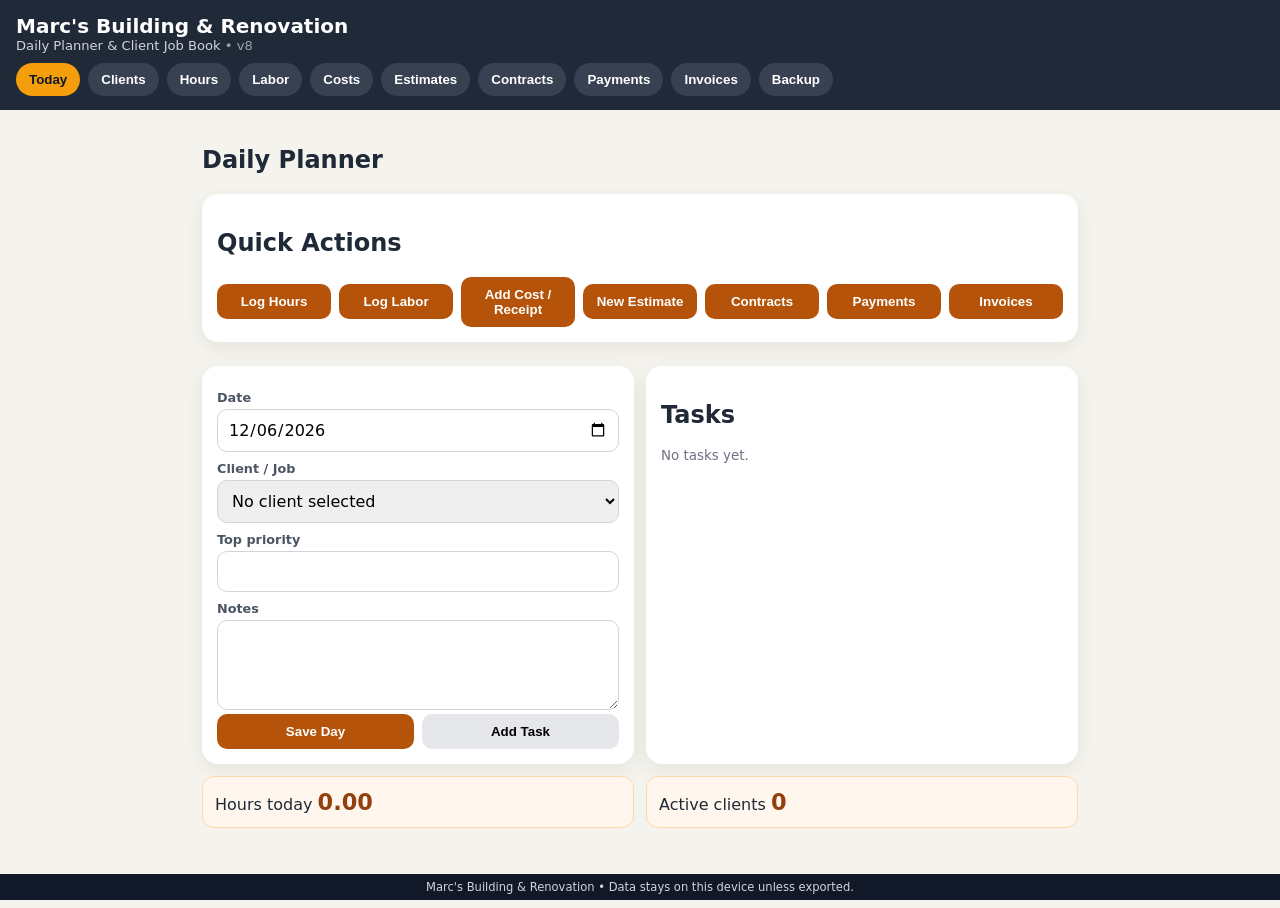
==== commit ce26c8f4: "Fix client save fields on Android" ====
--- a/marc-app/index.html
+++ b/marc-app/index.html
@@ -40,7 +40,7 @@
 @media print{
   body{background:#fff}.no-print,header,footer{display:none!important}main{max-width:none;padding:0}.view{display:none!important}#invoicePrint.view.active{display:block!important}.invoice-sheet{border:0;border-radius:0;box-shadow:none;page-break-after:always;padding:12mm;margin:0}.invoice-sheet:last-child{page-break-after:auto}
 }footer{position:fixed;bottom:0;left:0;right:0;background:#111827;color:#d1d5db;text-align:center;padding:6px;font-size:.72rem}</style></head><body>
-<header><div class="brand">Marc's Building & Renovation</div><div class="sub">Daily Planner & Client Job Book <span style="opacity:.7">• v6</span></div><nav><button data-v="today" class="active">Today</button><button data-v="clients">Clients</button><button data-v="hours">Hours</button><button data-v="labor">Labor</button><button data-v="costs">Costs</button><button data-v="estimates">Estimates</button><button data-v="contracts">Contracts</button><button data-v="payments">Payments</button><button data-v="invoices">Invoices</button><button data-v="backup">Backup</button></nav></header>
+<header><div class="brand">Marc's Building & Renovation</div><div class="sub">Daily Planner & Client Job Book <span style="opacity:.7">• v8</span></div><nav><button data-v="today" class="active">Today</button><button data-v="clients">Clients</button><button data-v="hours">Hours</button><button data-v="labor">Labor</button><button data-v="costs">Costs</button><button data-v="estimates">Estimates</button><button data-v="contracts">Contracts</button><button data-v="payments">Payments</button><button data-v="invoices">Invoices</button><button data-v="backup">Backup</button></nav></header>
 <main>
 <section id="today" class="view active"><h1>Daily Planner</h1>
 <div id="installBanner" class="install-banner" style="display:none"><b>Install Marc's app on this Android phone</b><div class="small">Install it so it opens from the home screen like a regular app.</div><button id="installBtn" class="btn primary" style="margin-top:8px">Install App</button></div>
@@ -101,9 +101,45 @@
 const K="marcsRenovations_v2";let db=JSON.parse(localStorage.getItem(K)||'{"clients":[],"hours":[],"days":{},"invoices":[],"nextInvoiceNumber":1001}');db.invoices=db.invoices||[];db.nextInvoiceNumber=db.nextInvoiceNumber||1001;db.labor=db.labor||[];db.estimates=db.estimates||[];db.contracts=db.contracts||[];db.costs=db.costs||[];db.nextEstimateNumber=db.nextEstimateNumber||1001;db.nextContractNumber=db.nextContractNumber||1001;const save=()=>{localStorage.setItem(K,JSON.stringify(db));refresh()};const uid=()=>Date.now().toString(36)+Math.random().toString(36).slice(2,6);const td=()=>{let d=new Date;d.setMinutes(d.getMinutes()-d.getTimezoneOffset());return d.toISOString().slice(0,10)};const e=s=>String(s||"").replace(/[&<>"']/g,m=>({"&":"&amp;","<":"&lt;",">":"&gt;",'"':"&quot;","'":"&#39;"}[m]));
 document.querySelectorAll("nav button").forEach(b=>b.onclick=()=>show(b.dataset.v));function show(id){document.querySelectorAll(".view").forEach(x=>x.classList.remove("active"));document.getElementById(id).classList.add("active");document.querySelectorAll("nav button").forEach(x=>x.classList.toggle("active",x.dataset.v===id));if(id==="clients")renderClients();if(id==="hours")renderHours();if(id==="labor")renderLabor();if(id==="costs")renderCosts();if(id==="estimates")renderEstimates();if(id==="contracts")renderContracts();if(id==="payments")renderPayments();if(id==="invoices")renderInvoices();if(id==="today")loadDay()}
 function opts(sel=""){return '<option value="">No client selected</option>'+db.clients.map(c=>'<option value="'+c.id+'" '+(c.id===sel?"selected":"")+'>'+e(c.name)+' — '+e(c.job||"Job")+'</option>').join("")}
-function newClient(){["cid","name","phone","email","address","job","start","desc","notes"].forEach(i=>document.getElementById(i).value="");status.value="Active";formTitle.textContent="New Client";show("edit")}
-function saveClient(){let id=cid.value||uid(),old=db.clients.find(c=>c.id===id)||{};let c={id,name:name.value.trim(),phone:phone.value,email:email.value,address:address.value,job:job.value,start:start.value,status:status.value,desc:desc.value,notes:notes.value,materials:old.materials||[]};if(!c.name)return alert("Enter the client name.");let i=db.clients.findIndex(x=>x.id===id);i>=0?db.clients[i]=c:db.clients.push(c);save();show("clients")}
-function editClient(id){let c=db.clients.find(x=>x.id===id);if(!c)return;cid.value=c.id;name.value=c.name;phone.value=c.phone||"";email.value=c.email||"";address.value=c.address||"";job.value=c.job||"";start.value=c.start||"";status.value=c.status||"Active";desc.value=c.desc||"";notes.value=c.notes||"";formTitle.textContent="Edit Client";show("edit")}
+function newClient(){["cid","name","phone","email","address","job","start","desc","notes"].forEach(i=>document.getElementById(i).value="");document.getElementById("status").value="Active";document.getElementById("formTitle").textContent="New Client";show("edit")}
+function saveClient(){
+  const g=id=>document.getElementById(id);
+  let id=g("cid").value||uid(),old=db.clients.find(c=>c.id===id)||{};
+  let c={
+    id,
+    name:g("name").value.trim(),
+    phone:g("phone").value.trim(),
+    email:g("email").value.trim(),
+    address:g("address").value.trim(),
+    job:g("job").value.trim(),
+    start:g("start").value,
+    status:g("status").value,
+    desc:g("desc").value.trim(),
+    notes:g("notes").value.trim(),
+    materials:old.materials||[]
+  };
+  if(!c.name){alert("Enter the client name.");g("name").focus();return;}
+  let i=db.clients.findIndex(x=>x.id===id);
+  if(i>=0)db.clients[i]=c;else db.clients.push(c);
+  save();
+  show("clients");
+}
+function editClient(id){
+  let c=db.clients.find(x=>x.id===id);if(!c)return;
+  const g=x=>document.getElementById(x);
+  g("cid").value=c.id;
+  g("name").value=c.name||"";
+  g("phone").value=c.phone||"";
+  g("email").value=c.email||"";
+  g("address").value=c.address||"";
+  g("job").value=c.job||"";
+  g("start").value=c.start||"";
+  g("status").value=c.status||"Active";
+  g("desc").value=c.desc||"";
+  g("notes").value=c.notes||"";
+  g("formTitle").textContent="Edit Client";
+  show("edit");
+}
 function renderClients(){let q=(search.value||"").toLowerCase(),a=db.clients.filter(c=>JSON.stringify(c).toLowerCase().includes(q));clientList.innerHTML=a.length?a.map(c=>'<div class="card client" onclick="openClient(\''+c.id+'\')"><div class="row"><h3>'+e(c.name)+'</h3><span class="pill">'+e(c.status)+'</span></div><div>'+e(c.job||"Renovation job")+'</div><div class="small">'+e(c.address||"No address")+'</div></div>').join(""):'<div class="card small">No clients yet.</div>'}
 function openClient(id){let c=db.clients.find(x=>x.id===id),hs=db.hours.filter(h=>h.clientId===id),total=hs.reduce((s,h)=>s+Number(h.hours),0);detailBody.innerHTML='<div class="card"><div class="row"><div><h1>'+e(c.name)+'</h1><h3>'+e(c.job)+'</h3></div><span class="pill">'+e(c.status)+'</span></div><p><b>Phone:</b> '+e(c.phone||"—")+'<br><b>Email:</b> '+e(c.email||"—")+'<br><b>Address:</b> '+e(c.address||"—")+'<br><b>Started:</b> '+e(c.start||"—")+'</p><h3>Job Description</h3><p>'+e(c.desc||"No description")+'</p><h3>Notes</h3><textarea id="detailNotes">'+e(c.notes||"")+'</textarea><div class="row"><button class="btn primary" onclick="saveNotes(\''+id+'\')">Save Notes</button><button class="btn secondary" onclick="editClient(\''+id+'\')">Edit</button></div></div><div class="card"><h2>Materials</h2><div id="mats">'+(c.materials||[]).map(m=>'<div class="row"><input value="'+e(m.item)+'" placeholder="Material" onchange="mat(\''+id+'\',\''+m.id+'\',this.value)"><input value="'+e(m.qty)+'" placeholder="Qty" onchange="qty(\''+id+'\',\''+m.id+'\',this.value)"></div>').join("")+'</div><button class="btn primary" onclick="addMat(\''+id+'\')">+ Add Material</button></div><div class="card"><h2>Hours: '+total.toFixed(2)+'</h2>'+hs.map(h=>'<div>'+e(h.date)+' — '+Number(h.hours).toFixed(2)+' hrs — '+e(h.work)+'</div>').join("")+'</div><div class="card"><h2>Job Costs</h2><div class="cost-total">'+money(db.costs.filter(r=>r.clientId===id).reduce((s,r)=>s+Number(r.amount||0),0))+'</div><div class="small">'+db.costs.filter(r=>r.clientId===id).length+' receipts/cost entries</div></div>';show("detail")}
 function saveNotes(id){db.clients.find(c=>c.id===id).notes=detailNotes.value;save();openClient(id)}function addMat(id){db.clients.find(c=>c.id===id).materials.push({id:uid(),item:"",qty:""});save();openClient(id)}function mat(cid,mid,v){db.clients.find(c=>c.id===cid).materials.find(m=>m.id===mid).item=v;save()}function qty(cid,mid,v){db.clients.find(c=>c.id===cid).materials.find(m=>m.id===mid).qty=v;save()}
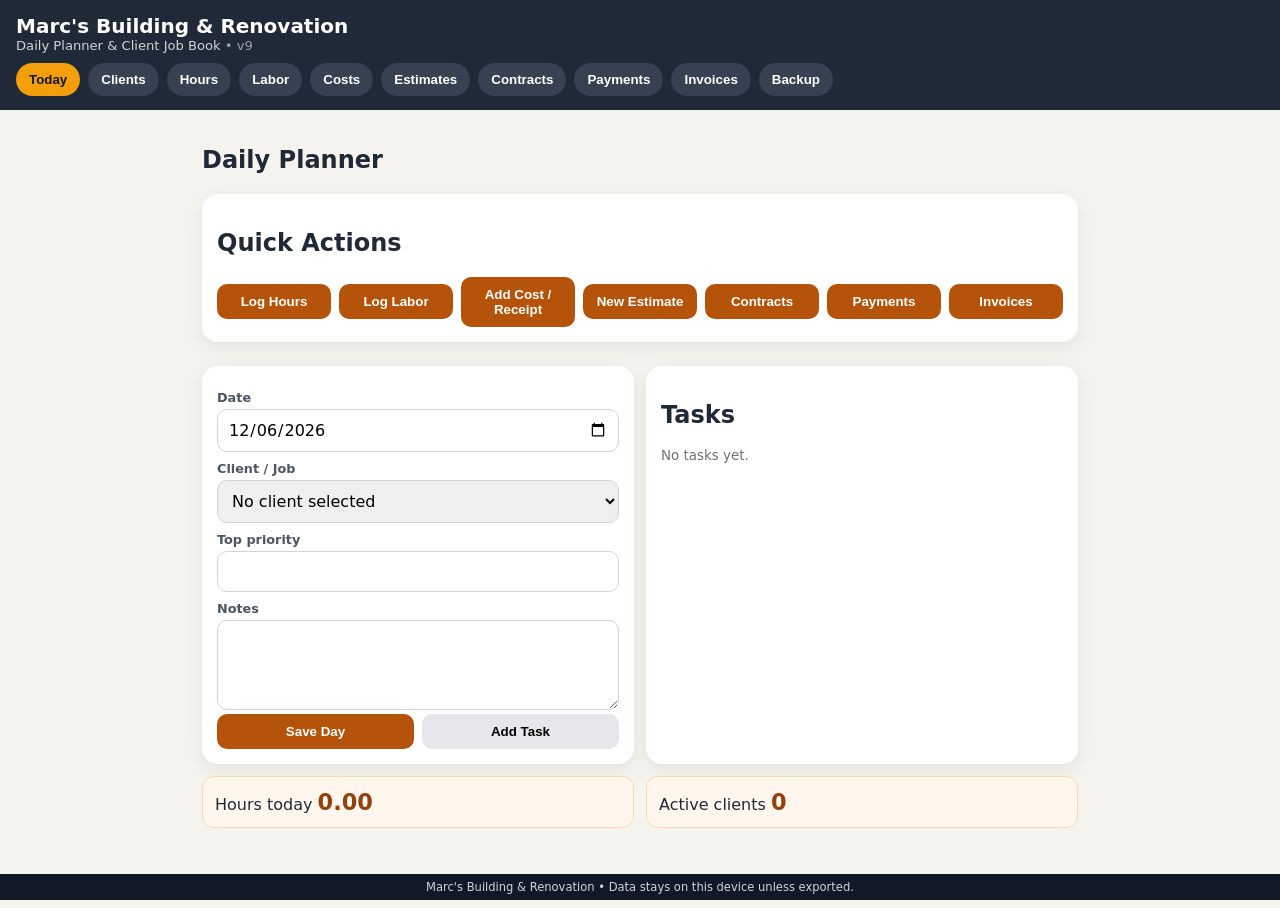
==== commit 9884998b: "Add client deletion with linked-record confirmation" ====
--- a/marc-app/index.html
+++ b/marc-app/index.html
@@ -40,7 +40,7 @@
 @media print{
   body{background:#fff}.no-print,header,footer{display:none!important}main{max-width:none;padding:0}.view{display:none!important}#invoicePrint.view.active{display:block!important}.invoice-sheet{border:0;border-radius:0;box-shadow:none;page-break-after:always;padding:12mm;margin:0}.invoice-sheet:last-child{page-break-after:auto}
 }footer{position:fixed;bottom:0;left:0;right:0;background:#111827;color:#d1d5db;text-align:center;padding:6px;font-size:.72rem}</style></head><body>
-<header><div class="brand">Marc's Building & Renovation</div><div class="sub">Daily Planner & Client Job Book <span style="opacity:.7">• v8</span></div><nav><button data-v="today" class="active">Today</button><button data-v="clients">Clients</button><button data-v="hours">Hours</button><button data-v="labor">Labor</button><button data-v="costs">Costs</button><button data-v="estimates">Estimates</button><button data-v="contracts">Contracts</button><button data-v="payments">Payments</button><button data-v="invoices">Invoices</button><button data-v="backup">Backup</button></nav></header>
+<header><div class="brand">Marc's Building & Renovation</div><div class="sub">Daily Planner & Client Job Book <span style="opacity:.7">• v9</span></div><nav><button data-v="today" class="active">Today</button><button data-v="clients">Clients</button><button data-v="hours">Hours</button><button data-v="labor">Labor</button><button data-v="costs">Costs</button><button data-v="estimates">Estimates</button><button data-v="contracts">Contracts</button><button data-v="payments">Payments</button><button data-v="invoices">Invoices</button><button data-v="backup">Backup</button></nav></header>
 <main>
 <section id="today" class="view active"><h1>Daily Planner</h1>
 <div id="installBanner" class="install-banner" style="display:none"><b>Install Marc's app on this Android phone</b><div class="small">Install it so it opens from the home screen like a regular app.</div><button id="installBtn" class="btn primary" style="margin-top:8px">Install App</button></div>
@@ -141,7 +141,35 @@
   show("edit");
 }
 function renderClients(){let q=(search.value||"").toLowerCase(),a=db.clients.filter(c=>JSON.stringify(c).toLowerCase().includes(q));clientList.innerHTML=a.length?a.map(c=>'<div class="card client" onclick="openClient(\''+c.id+'\')"><div class="row"><h3>'+e(c.name)+'</h3><span class="pill">'+e(c.status)+'</span></div><div>'+e(c.job||"Renovation job")+'</div><div class="small">'+e(c.address||"No address")+'</div></div>').join(""):'<div class="card small">No clients yet.</div>'}
-function openClient(id){let c=db.clients.find(x=>x.id===id),hs=db.hours.filter(h=>h.clientId===id),total=hs.reduce((s,h)=>s+Number(h.hours),0);detailBody.innerHTML='<div class="card"><div class="row"><div><h1>'+e(c.name)+'</h1><h3>'+e(c.job)+'</h3></div><span class="pill">'+e(c.status)+'</span></div><p><b>Phone:</b> '+e(c.phone||"—")+'<br><b>Email:</b> '+e(c.email||"—")+'<br><b>Address:</b> '+e(c.address||"—")+'<br><b>Started:</b> '+e(c.start||"—")+'</p><h3>Job Description</h3><p>'+e(c.desc||"No description")+'</p><h3>Notes</h3><textarea id="detailNotes">'+e(c.notes||"")+'</textarea><div class="row"><button class="btn primary" onclick="saveNotes(\''+id+'\')">Save Notes</button><button class="btn secondary" onclick="editClient(\''+id+'\')">Edit</button></div></div><div class="card"><h2>Materials</h2><div id="mats">'+(c.materials||[]).map(m=>'<div class="row"><input value="'+e(m.item)+'" placeholder="Material" onchange="mat(\''+id+'\',\''+m.id+'\',this.value)"><input value="'+e(m.qty)+'" placeholder="Qty" onchange="qty(\''+id+'\',\''+m.id+'\',this.value)"></div>').join("")+'</div><button class="btn primary" onclick="addMat(\''+id+'\')">+ Add Material</button></div><div class="card"><h2>Hours: '+total.toFixed(2)+'</h2>'+hs.map(h=>'<div>'+e(h.date)+' — '+Number(h.hours).toFixed(2)+' hrs — '+e(h.work)+'</div>').join("")+'</div><div class="card"><h2>Job Costs</h2><div class="cost-total">'+money(db.costs.filter(r=>r.clientId===id).reduce((s,r)=>s+Number(r.amount||0),0))+'</div><div class="small">'+db.costs.filter(r=>r.clientId===id).length+' receipts/cost entries</div></div>';show("detail")}
+function openClient(id){let c=db.clients.find(x=>x.id===id),hs=db.hours.filter(h=>h.clientId===id),total=hs.reduce((s,h)=>s+Number(h.hours),0);detailBody.innerHTML='<div class="card"><div class="row"><div><h1>'+e(c.name)+'</h1><h3>'+e(c.job)+'</h3></div><span class="pill">'+e(c.status)+'</span></div><p><b>Phone:</b> '+e(c.phone||"—")+'<br><b>Email:</b> '+e(c.email||"—")+'<br><b>Address:</b> '+e(c.address||"—")+'<br><b>Started:</b> '+e(c.start||"—")+'</p><h3>Job Description</h3><p>'+e(c.desc||"No description")+'</p><h3>Notes</h3><textarea id="detailNotes">'+e(c.notes||"")+'</textarea><div class="row"><button class="btn primary" onclick="saveNotes(\''+id+'\')">Save Notes</button><button class="btn secondary" onclick="editClient(\''+id+'\')">Edit</button><button class="btn danger" onclick="deleteClient(\''+id+'\')">Delete Client</button></div></div><div class="card"><h2>Materials</h2><div id="mats">'+(c.materials||[]).map(m=>'<div class="row"><input value="'+e(m.item)+'" placeholder="Material" onchange="mat(\''+id+'\',\''+m.id+'\',this.value)"><input value="'+e(m.qty)+'" placeholder="Qty" onchange="qty(\''+id+'\',\''+m.id+'\',this.value)"></div>').join("")+'</div><button class="btn primary" onclick="addMat(\''+id+'\')">+ Add Material</button></div><div class="card"><h2>Hours: '+total.toFixed(2)+'</h2>'+hs.map(h=>'<div>'+e(h.date)+' — '+Number(h.hours).toFixed(2)+' hrs — '+e(h.work)+'</div>').join("")+'</div><div class="card"><h2>Job Costs</h2><div class="cost-total">'+money(db.costs.filter(r=>r.clientId===id).reduce((s,r)=>s+Number(r.amount||0),0))+'</div><div class="small">'+db.costs.filter(r=>r.clientId===id).length+' receipts/cost entries</div></div>';show("detail")}
+function deleteClient(id){
+    const c=db.clients.find(x=>x.id===id);
+    if(!c)return;
+    const linkedHours=db.hours.filter(x=>x.clientId===id).length;
+    const linkedLabor=db.labor.filter(x=>x.clientId===id).length;
+    const linkedCosts=db.costs.filter(x=>x.clientId===id).length;
+    const linkedInvoices=db.invoices.filter(x=>x.clientId===id).length;
+    const linkedEstimates=db.estimates.filter(x=>x.clientId===id).length;
+    const linkedContracts=db.contracts.filter(x=>x.clientId===id).length;
+    const msg="Delete "+c.name+"?\n\nThis will also remove this client's linked records:\n"+
+      linkedHours+" hour entries\n"+
+      linkedLabor+" labor entries\n"+
+      linkedCosts+" costs/receipts\n"+
+      linkedInvoices+" invoices\n"+
+      linkedEstimates+" estimates\n"+
+      linkedContracts+" contracts\n\nThis cannot be undone.";
+    if(!confirm(msg))return;
+    db.clients=db.clients.filter(x=>x.id!==id);
+    db.hours=db.hours.filter(x=>x.clientId!==id);
+    db.labor=db.labor.filter(x=>x.clientId!==id);
+    db.costs=db.costs.filter(x=>x.clientId!==id);
+    db.invoices=db.invoices.filter(x=>x.clientId!==id);
+    db.estimates=db.estimates.filter(x=>x.clientId!==id);
+    db.contracts=db.contracts.filter(x=>x.clientId!==id);
+    Object.values(db.days||{}).forEach(d=>{if(d&&d.clientId===id)d.clientId=""});
+    save();
+    show("clients");
+  }
 function saveNotes(id){db.clients.find(c=>c.id===id).notes=detailNotes.value;save();openClient(id)}function addMat(id){db.clients.find(c=>c.id===id).materials.push({id:uid(),item:"",qty:""});save();openClient(id)}function mat(cid,mid,v){db.clients.find(c=>c.id===cid).materials.find(m=>m.id===mid).item=v;save()}function qty(cid,mid,v){db.clients.find(c=>c.id===cid).materials.find(m=>m.id===mid).qty=v;save()}
 function logHours(){if(!hDate.value||!hClient.value||!Number(hAmount.value))return alert("Choose date, client and hours.");db.hours.push({id:uid(),date:hDate.value,clientId:hClient.value,hours:Number(hAmount.value),work:hWork.value});hAmount.value="";hWork.value="";save();renderHours()}
 function renderHours(){let a=[...db.hours].sort((x,y)=>y.date.localeCompare(x.date));hoursList.innerHTML=a.length?'<table><tr><th>Date</th><th>Client</th><th>Hours</th><th>Work</th></tr>'+a.map(h=>'<tr><td>'+e(h.date)+'</td><td>'+e((db.clients.find(c=>c.id===h.clientId)||{}).name||"Deleted")+'</td><td>'+Number(h.hours).toFixed(2)+'</td><td>'+e(h.work)+'</td></tr>').join("")+'</table>':'<div class="small">No hours yet.</div>'}
